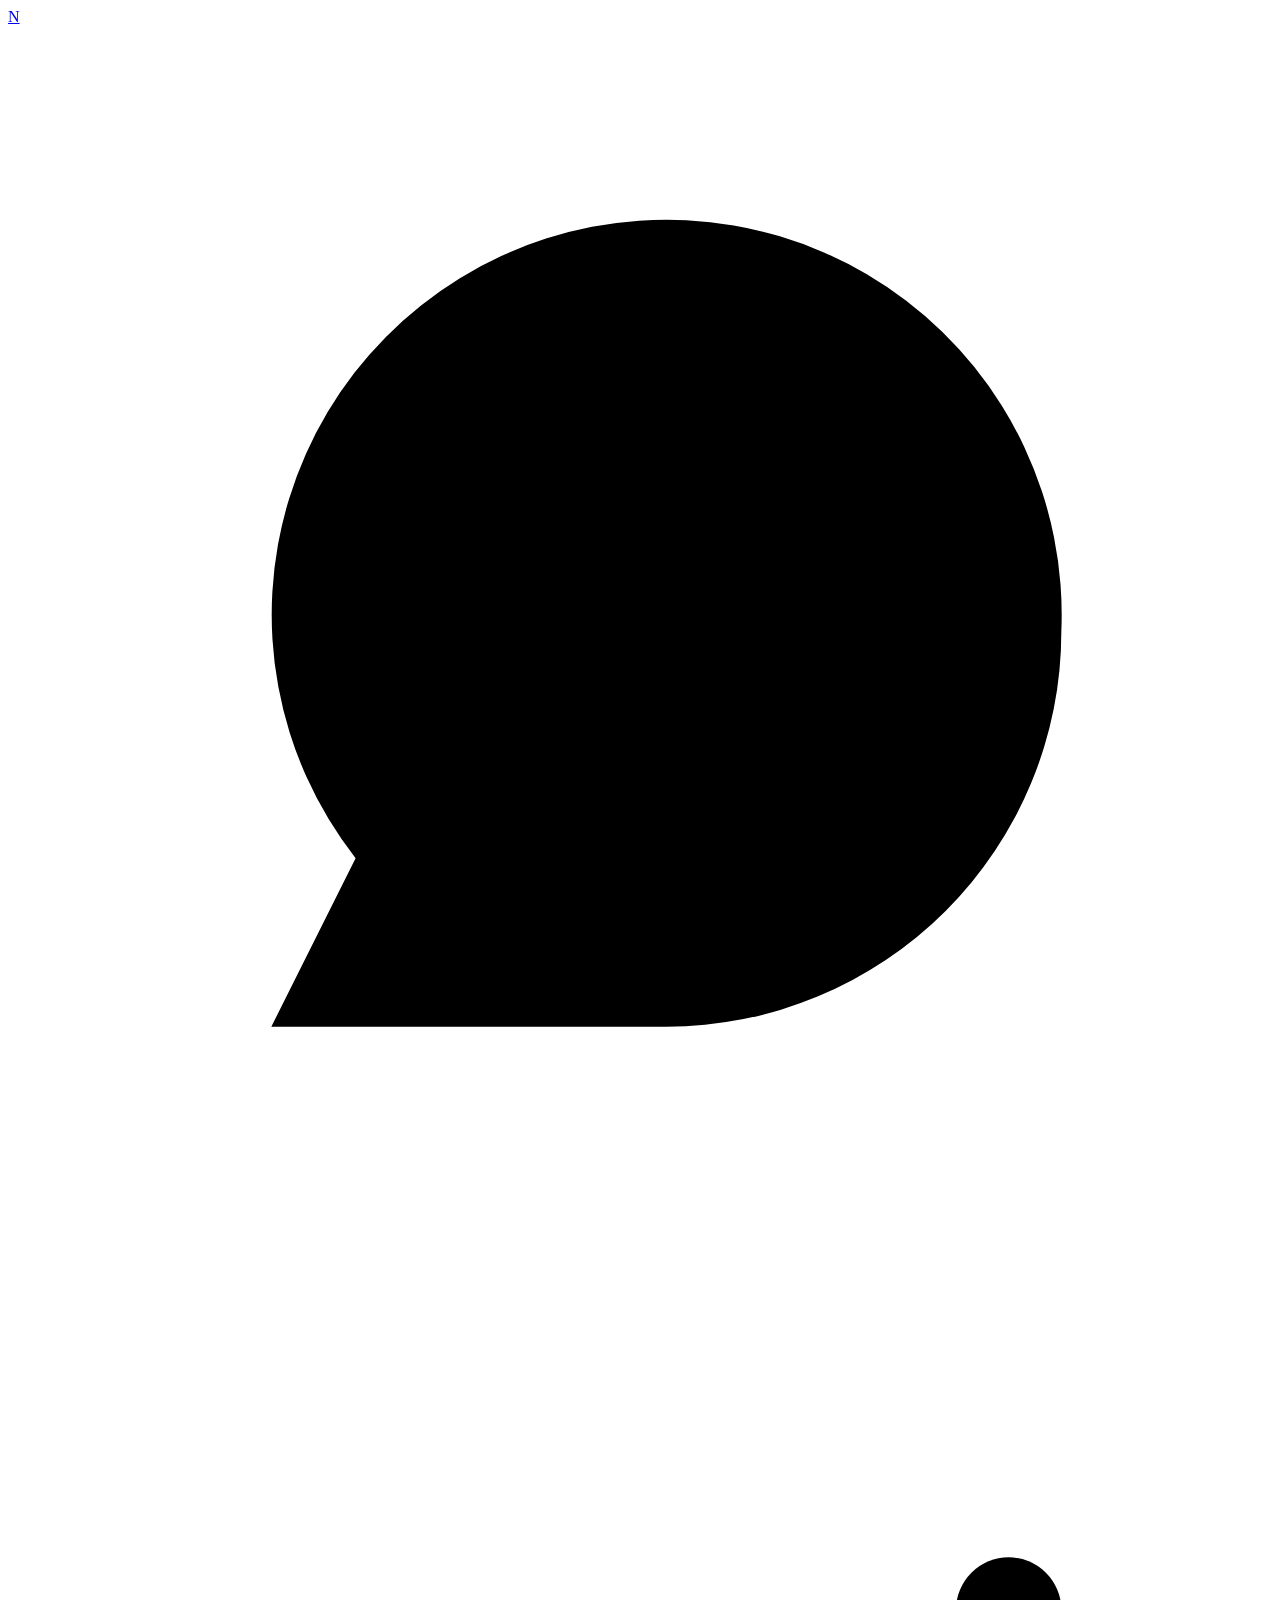
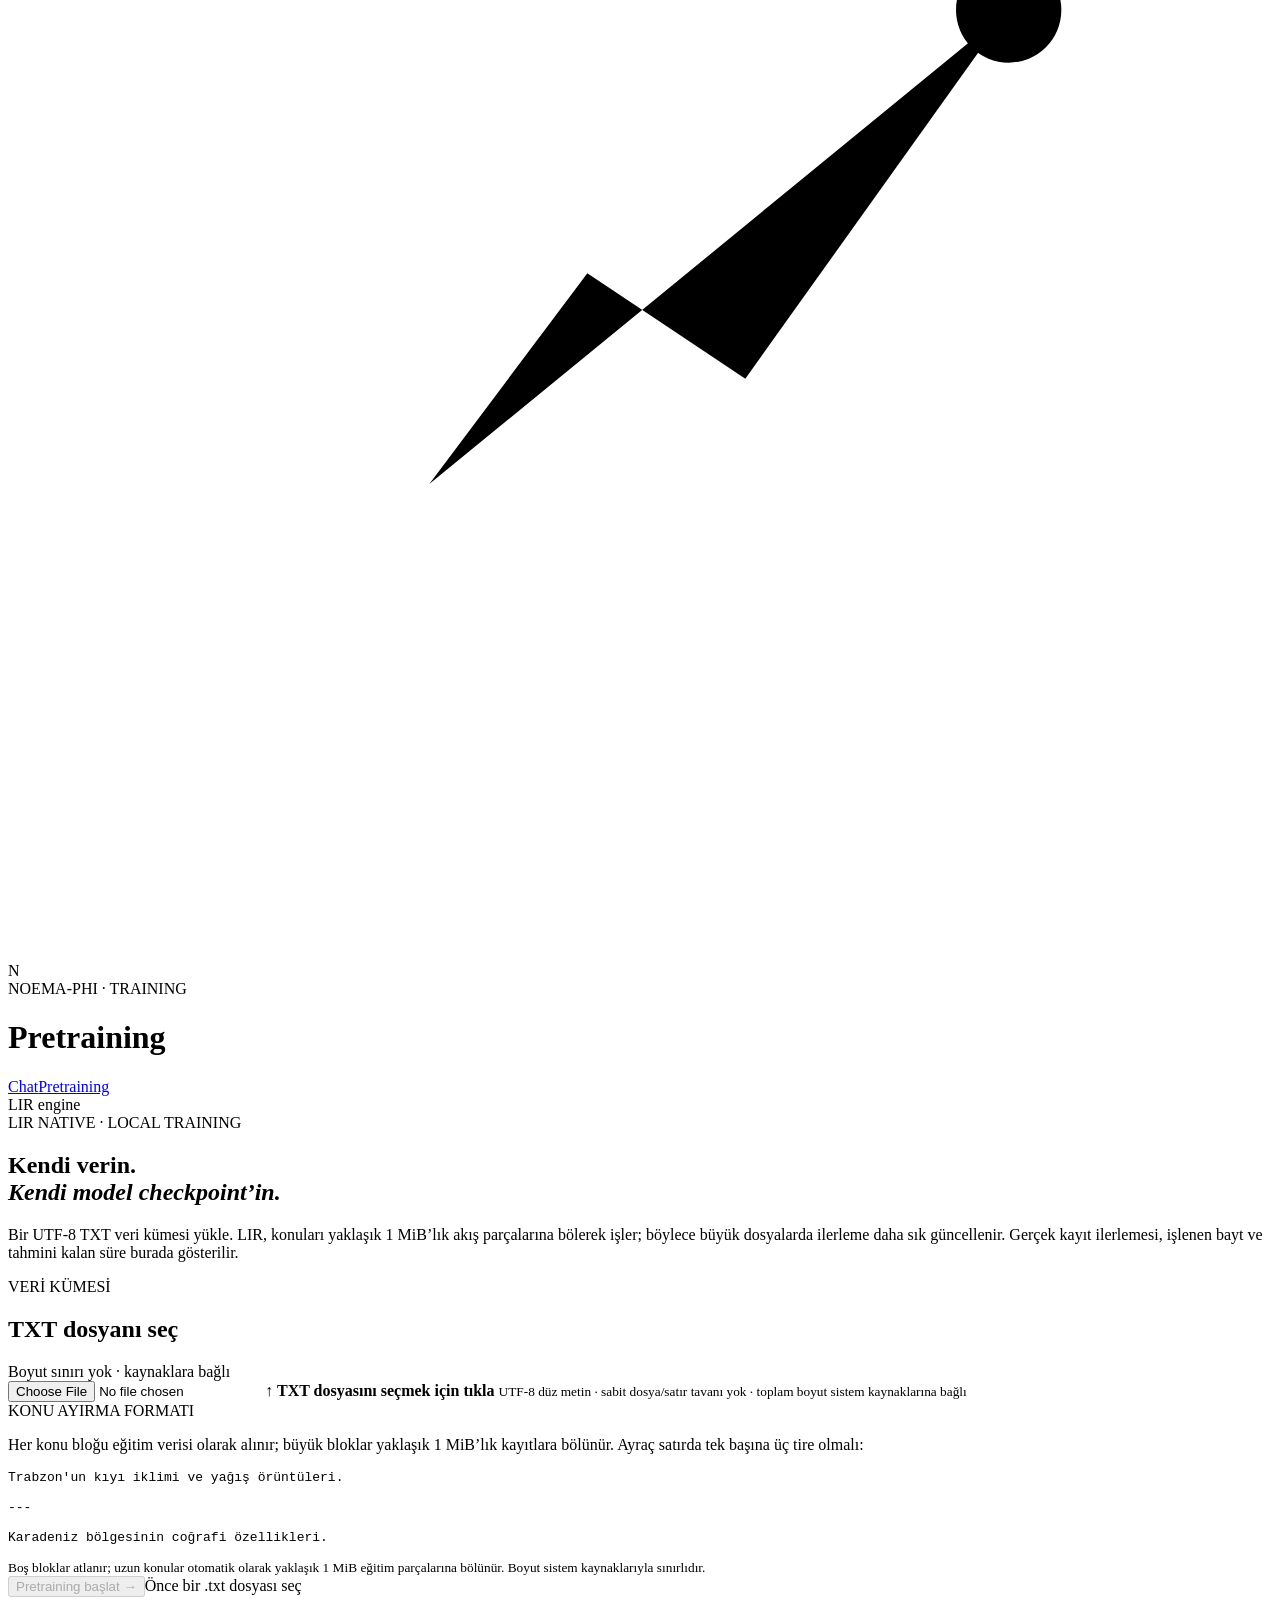
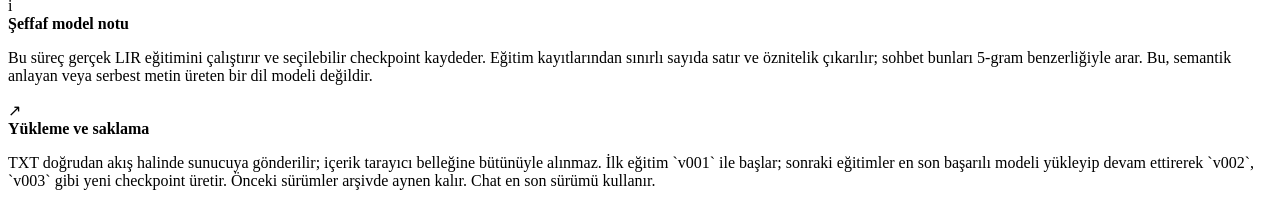
==== apps/noema-chat/pretraining.html @ 8df806f5 "Add NOEMA-Phi raw-byte pretraining pipeline Co-authored-by: arena-agent <297053741+arena-agent@users" ====
<!doctype html>
<html lang="tr">
<head>
  <meta charset="utf-8">
  <meta name="viewport" content="width=device-width, initial-scale=1">
  <meta name="theme-color" content="#0b1020">
  <meta name="description" content="Kendi TXT veri kümenizle NOEMA-Phi pretraining">
  <title>NOEMA — Pretraining</title>
  <link rel="stylesheet" href="/style.css">
  <script src="/pretraining.js" defer></script>
</head>
<body>
  <div class="app-shell">
    <aside class="rail" aria-label="Uygulama gezinmesi">
      <a class="brand-mark" href="/" aria-label="NOEMA ana sayfa"><span class="brand-glyph">N</span></a>
      <a class="rail-button" href="/" title="Chat" aria-label="Chat"><svg viewBox="0 0 24 24"><path d="M20 11.5a7.5 7.5 0 0 1-7.5 7.5H5l1.6-3.2A7.5 7.5 0 1 1 20 11.5Z"/><path d="M8 11h.01M12 11h.01M16 11h.01"/></svg></a>
      <a class="rail-button active" href="/pretraining" title="Pretraining" aria-label="Pretraining"><svg viewBox="0 0 24 24"><path d="M4 19V5m0 14h16M8 15l3-4 3 2 5-7"/><circle cx="19" cy="6" r="1"/></svg></a>
      <div class="rail-spacer"></div><div class="rail-status" title="LIR runtime"></div>
    </aside>
    <main class="workspace">
      <header class="topbar">
        <div class="topbar-title"><span class="mobile-brand">N</span><div><div class="eyebrow">NOEMA-PHI · TRAINING</div><h1>Pretraining</h1></div></div>
        <div class="topbar-right"><nav class="page-tabs" aria-label="Sayfalar"><a href="/">Chat</a><a class="selected" href="/pretraining" aria-current="page">Pretraining</a></nav><span class="engine-pill"><i></i><span id="connection-label">LIR engine</span></span></div>
      </header>

      <div class="pretraining-main">
        <section class="pretraining-hero">
          <div class="welcome-kicker"><span></span> LIR NATIVE · LOCAL TRAINING</div>
          <h2>Kendi verin.<br><em>Kendi model checkpoint’in.</em></h2>
          <p>Bir UTF-8 TXT veri kümesi yükle. LIR, konuları yaklaşık 1 MiB’lık akış parçalarına bölerek işler; böylece büyük dosyalarda ilerleme daha sık güncellenir. Gerçek kayıt ilerlemesi, işlenen bayt ve tahmini kalan süre burada gösterilir.</p>
        </section>

        <section class="training-panel upload-panel" aria-labelledby="upload-heading">
          <div class="training-heading"><div><div class="section-label">VERİ KÜMESİ</div><h2 id="upload-heading">TXT dosyanı seç</h2></div><span class="training-limit">Boyut sınırı yok · kaynaklara bağlı</span></div>
          <label class="upload-drop" id="upload-drop" for="training-file">
            <input id="training-file" type="file" accept=".txt,text/plain">
            <span class="upload-icon">↑</span>
            <strong id="training-file-name">TXT dosyasını seçmek için tıkla</strong>
            <small>UTF-8 düz metin · sabit dosya/satır tavanı yok · toplam boyut sistem kaynaklarına bağlı</small>
          </label>
          <div class="dataset-facts" id="dataset-facts" hidden>
            <div><small>DOSYA BOYUTU</small><strong id="dataset-size">—</strong></div>
            <div><small>TAHMİNİ KONU SAYISI</small><strong id="dataset-topics">Yüklemede hesaplanacak</strong></div>
            <div><small>YENİ MODEL SÜRÜMÜ</small><strong>user_pretrain_vNNN.nps</strong></div>
          </div>
          <div class="format-guide">
            <div class="section-label">KONU AYIRMA FORMATI</div>
            <p>Her konu bloğu eğitim verisi olarak alınır; büyük bloklar yaklaşık 1 MiB’lık kayıtlara bölünür. Ayraç satırda tek başına üç tire olmalı:</p>
            <pre>Trabzon'un kıyı iklimi ve yağış örüntüleri.

---

Karadeniz bölgesinin coğrafi özellikleri.</pre>
            <small>Boş bloklar atlanır; uzun konular otomatik olarak yaklaşık 1 MiB eğitim parçalarına bölünür. Boyut sistem kaynaklarıyla sınırlıdır.</small>
          </div>
          <div class="training-actions upload-actions"><button id="training-start" type="button" disabled>Pretraining başlat <span>→</span></button><span id="training-hint">Önce bir .txt dosyası seç</span></div>
          <div class="upload-progress" id="upload-progress" hidden>
            <div class="training-progress-top"><span id="upload-status">Dosya yükleniyor</span><span id="upload-percent">0%</span></div>
            <div class="training-track" role="progressbar" aria-label="Dosya yükleme ilerlemesi" aria-valuemin="0" aria-valuemax="100" aria-valuenow="0"><i id="upload-bar"></i></div>
            <div class="training-progress-bottom"><span id="upload-bytes">0 / 0 bayt</span><span>Dosya LIR için hazırlanıyor</span></div>
          </div>
        </section>

        <section class="training-panel live-panel" id="training-panel" aria-labelledby="live-heading" hidden>
          <div class="training-heading"><div><div class="section-label">CANLI EĞİTİM TELEMETRİSİ</div><h2 id="live-heading">Kayıtlar işleniyor</h2></div><span class="training-status-pill" id="training-state-pill">HAZIRLANIYOR</span></div>
          <div class="training-progress live-progress">
            <div class="training-progress-top"><span id="training-status">LIR pretraining bekleniyor</span><strong id="training-percent">0%</strong></div>
            <div class="training-track large-track" role="progressbar" aria-label="Pretraining ilerlemesi" aria-valuemin="0" aria-valuemax="100" aria-valuenow="0"><i id="training-bar"></i></div>
            <div class="training-progress-bottom"><span id="training-records">0 / 0 kayıt</span><strong id="training-eta">Kalan süre hesaplanıyor</strong></div>
          </div>
          <div class="training-stats-grid">
            <div><small>İŞLENEN CORPUS BAYTI</small><strong id="training-payload">0 B</strong></div>
            <div><small>KAYNAK DOSYA</small><strong id="training-source">—</strong></div>
            <div><small>GEÇEN SÜRE</small><strong id="training-elapsed">0 sn</strong></div>
            <div><small>TAHMİNİ KALAN</small><strong id="training-remaining">Hesaplanıyor</strong></div>
          </div>
          <div class="training-result" id="training-result" hidden><span class="result-check">✓</span><div><strong>Checkpoint hazır</strong><p id="training-checkpoint">ai/noema-training/user_pretrain_vNNN.nps</p></div><a href="/">Chat sayfasında dene →</a></div>
        </section>

        <section class="training-notes">
          <div><span class="notes-icon">i</span><div><strong>Şeffaf model notu</strong><p>Bu süreç gerçek LIR eğitimini çalıştırır ve seçilebilir checkpoint kaydeder. Eğitim kayıtlarından sınırlı sayıda satır ve öznitelik çıkarılır; sohbet bunları 5-gram benzerliğiyle arar. Bu, semantik anlayan veya serbest metin üreten bir dil modeli değildir.</p></div></div>
          <div><span class="notes-icon">↗</span><div><strong>Yükleme ve saklama</strong><p>TXT doğrudan akış halinde sunucuya gönderilir; içerik tarayıcı belleğine bütünüyle alınmaz. İlk eğitim `v001` ile başlar; sonraki eğitimler en son başarılı modeli yükleyip devam ettirerek `v002`, `v003` gibi yeni checkpoint üretir. Önceki sürümler arşivde aynen kalır. Chat en son sürümü kullanır.</p></div></div>
        </section>
      </div>
    </main>
  </div>
</body>
</html>
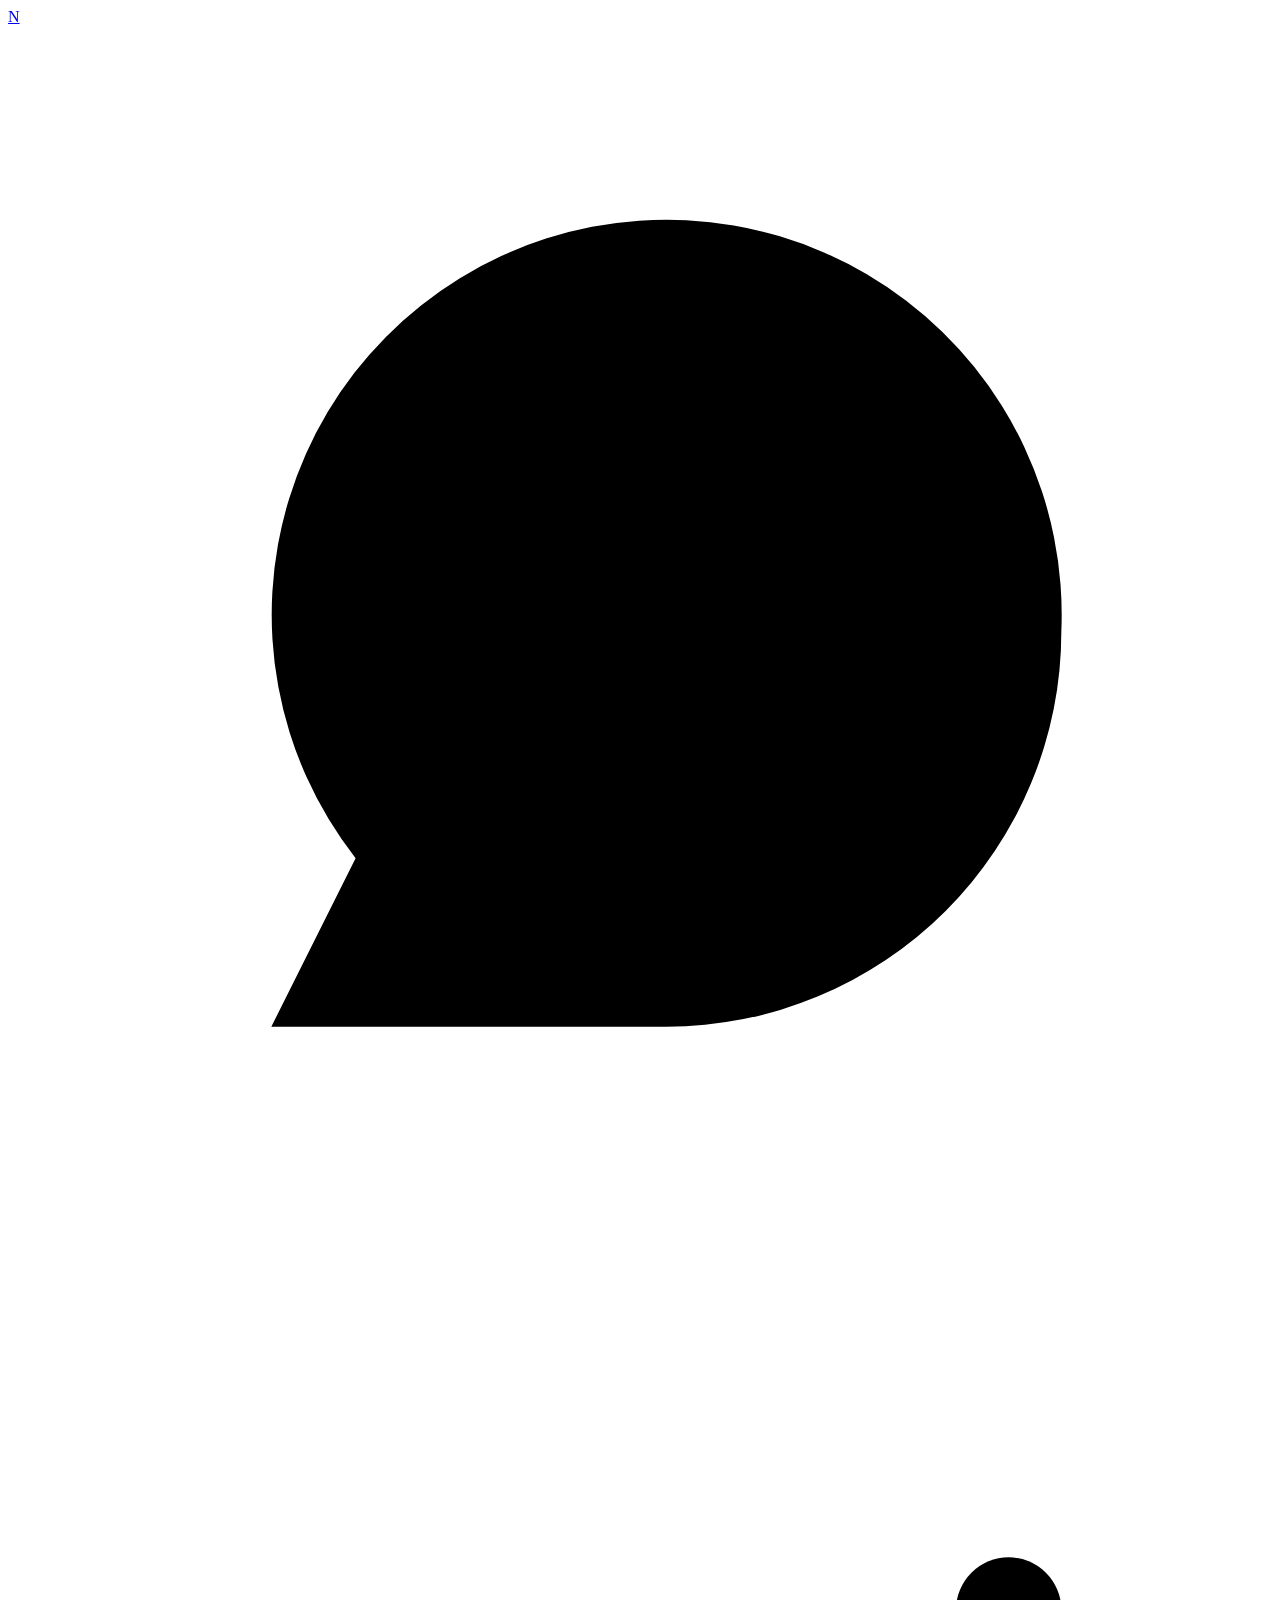
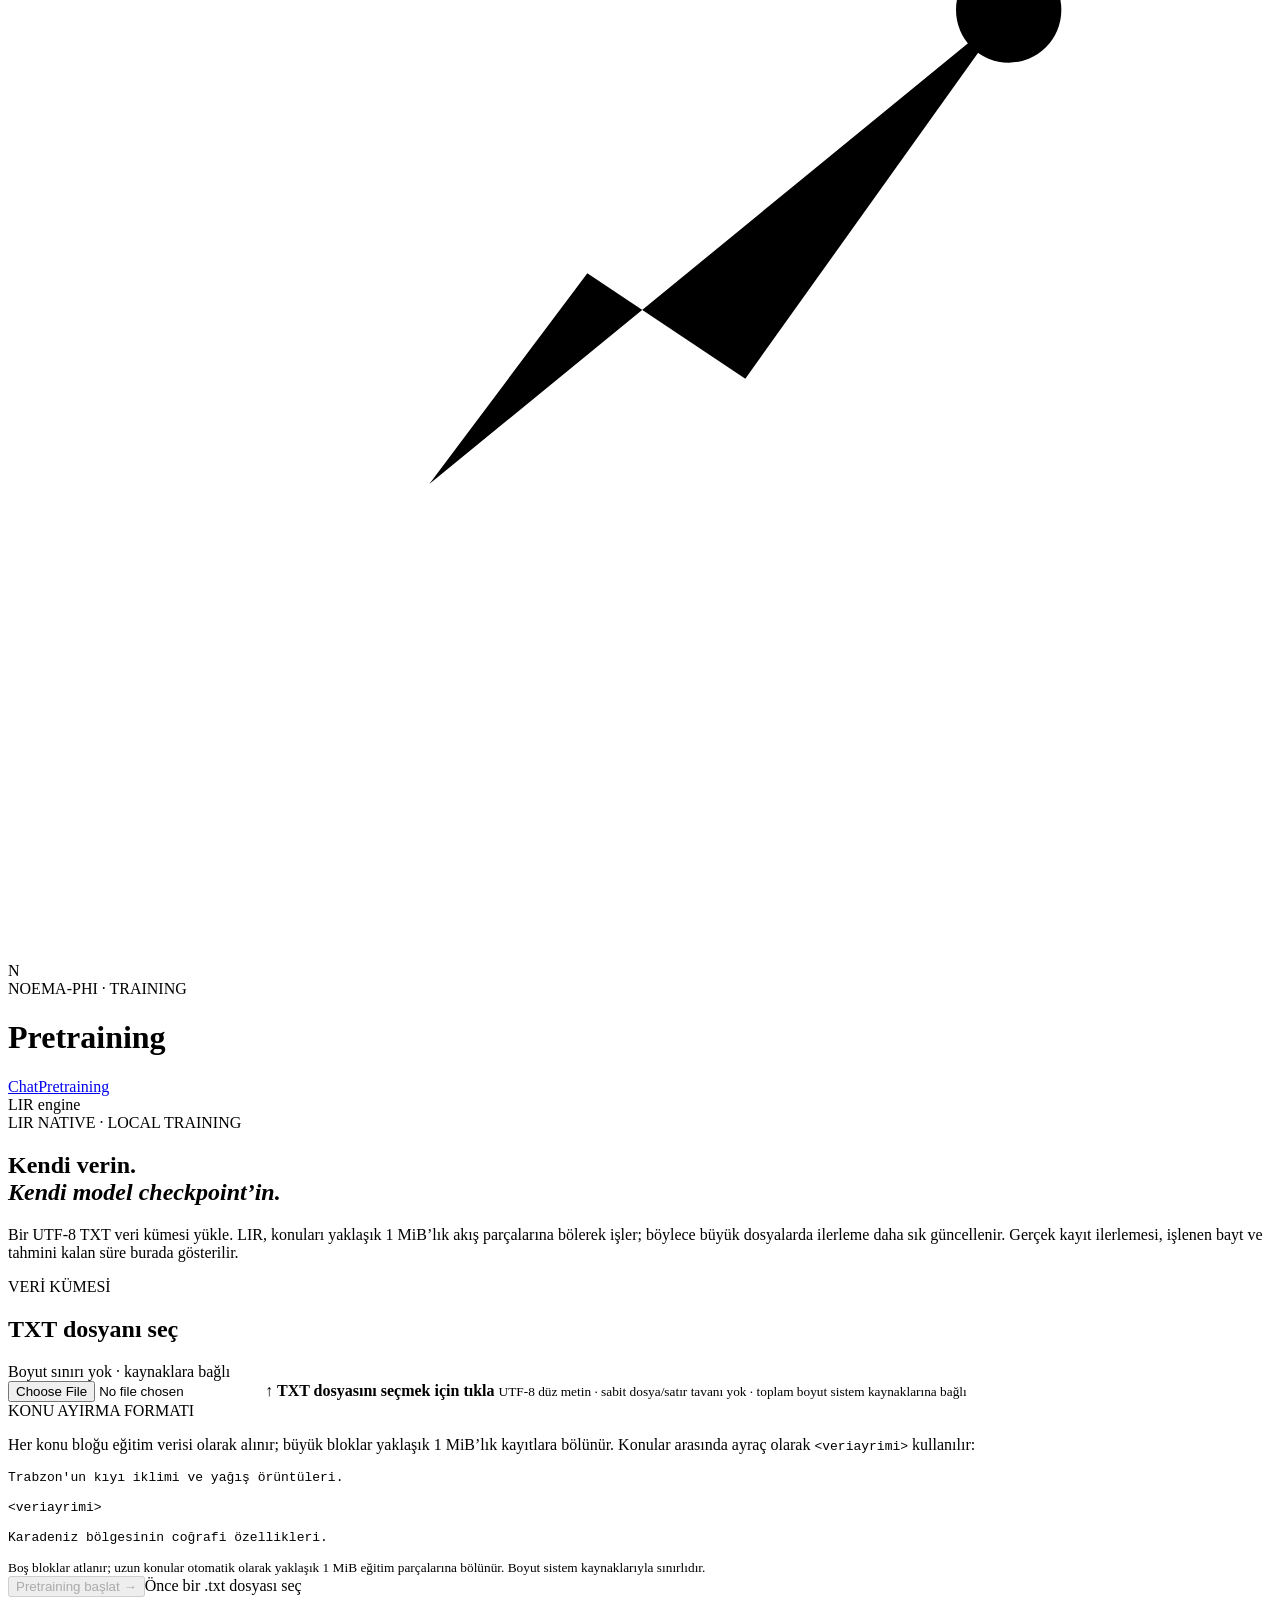
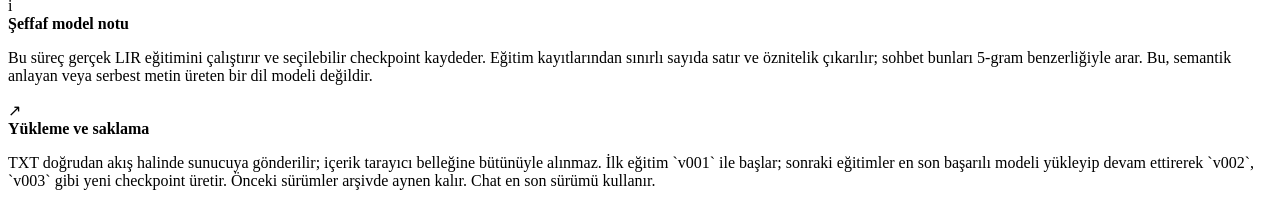
==== commit 12ede235: "NOEMA v3: complete production stack (phases 0-10 green) Ship the NOEMA v3 system as a production app" ====
--- a/apps/noema-chat/pretraining.html
+++ b/apps/noema-chat/pretraining.html
@@ -45,10 +45,10 @@
           </div>
           <div class="format-guide">
             <div class="section-label">KONU AYIRMA FORMATI</div>
-            <p>Her konu bloğu eğitim verisi olarak alınır; büyük bloklar yaklaşık 1 MiB’lık kayıtlara bölünür. Ayraç satırda tek başına üç tire olmalı:</p>
+            <p>Her konu bloğu eğitim verisi olarak alınır; büyük bloklar yaklaşık 1 MiB’lık kayıtlara bölünür. Konular arasında ayraç olarak <code>&lt;veriayrimi&gt;</code> kullanılır:</p>
             <pre>Trabzon'un kıyı iklimi ve yağış örüntüleri.
 
----
+&lt;veriayrimi&gt;
 
 Karadeniz bölgesinin coğrafi özellikleri.</pre>
             <small>Boş bloklar atlanır; uzun konular otomatik olarak yaklaşık 1 MiB eğitim parçalarına bölünür. Boyut sistem kaynaklarıyla sınırlıdır.</small>
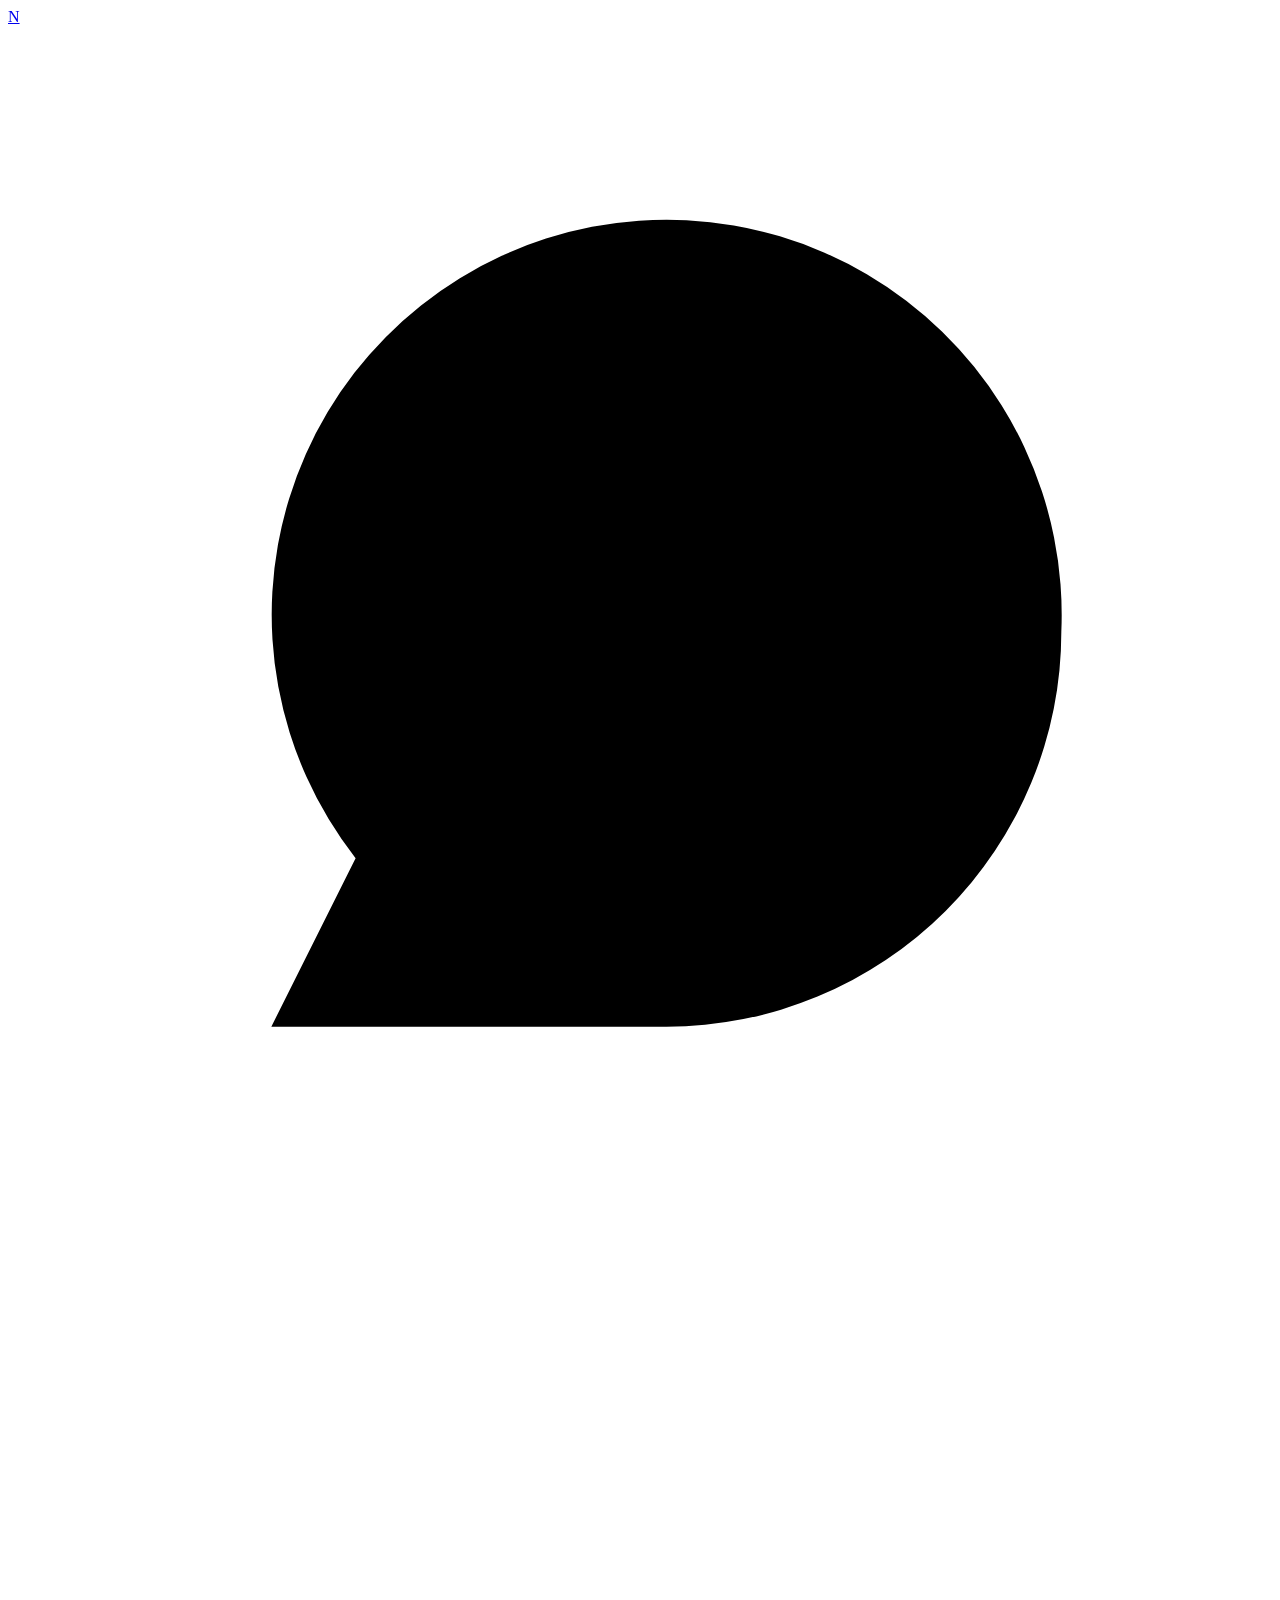
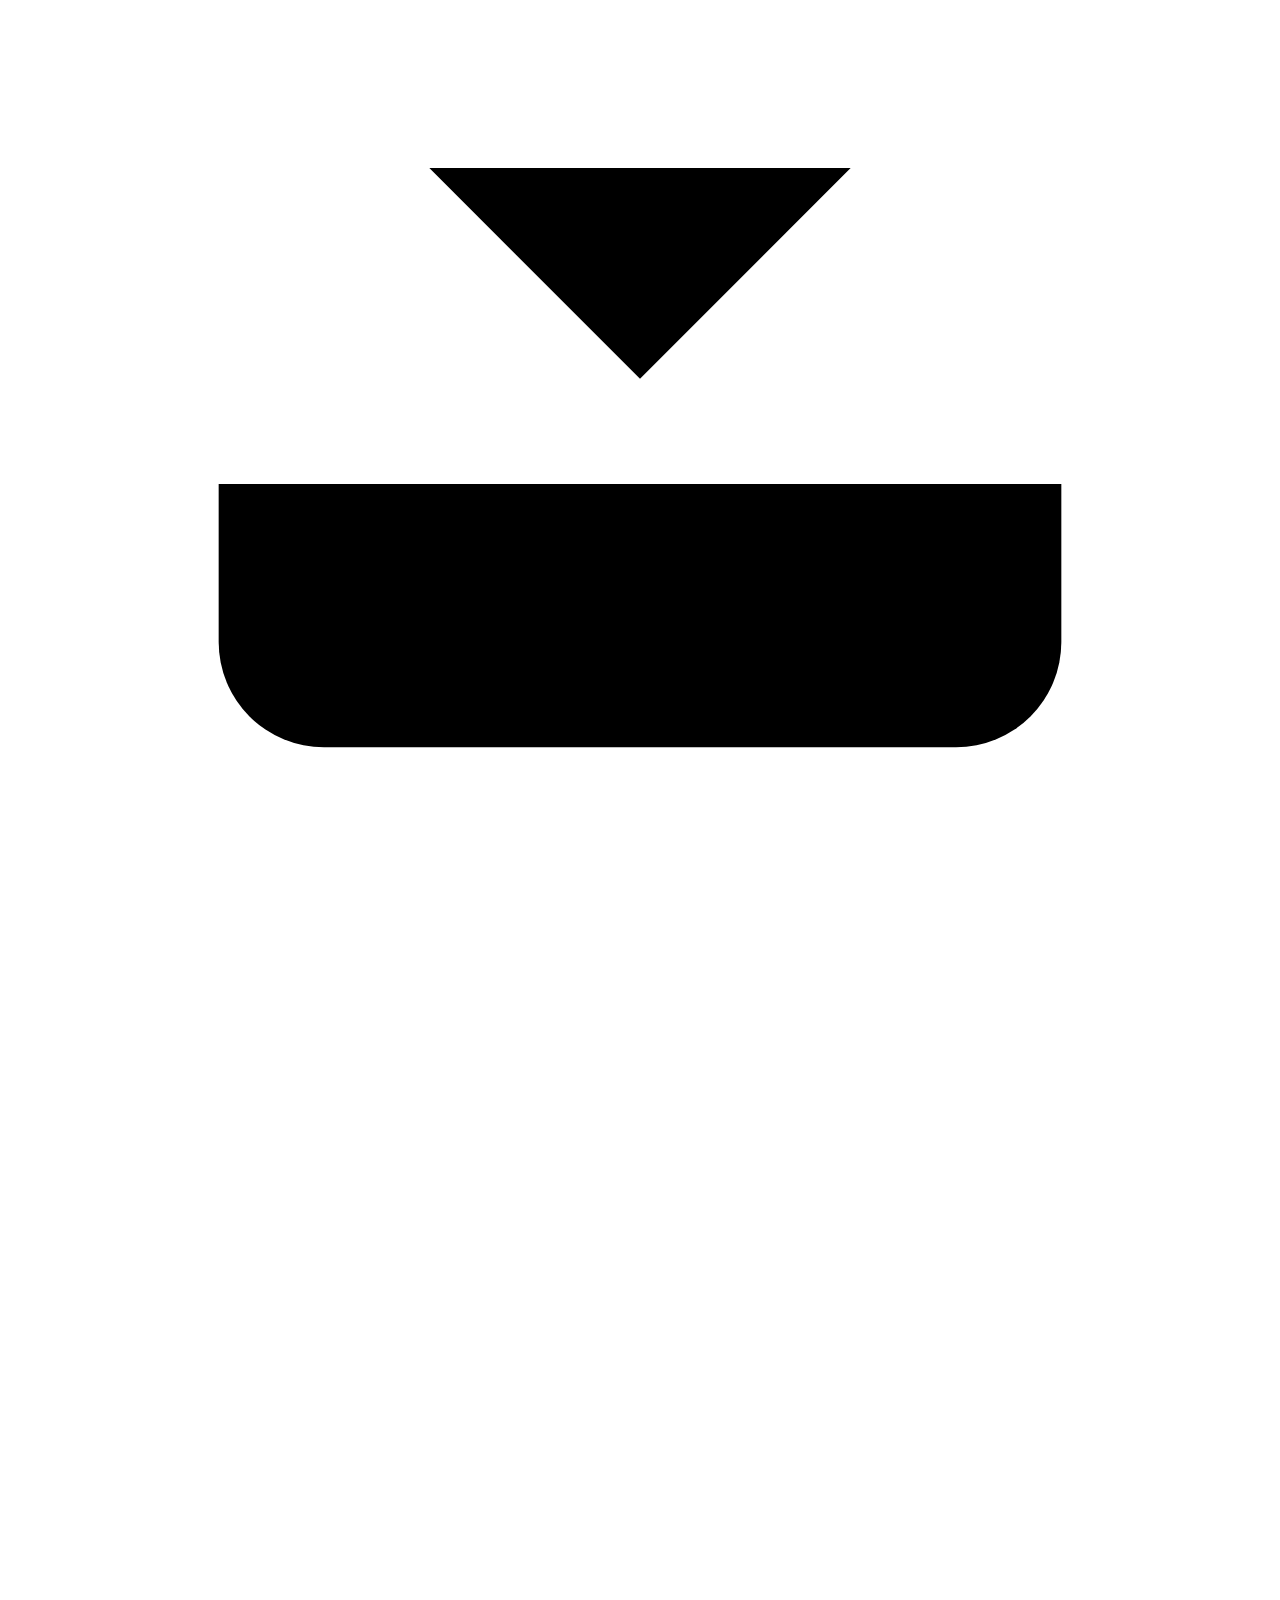
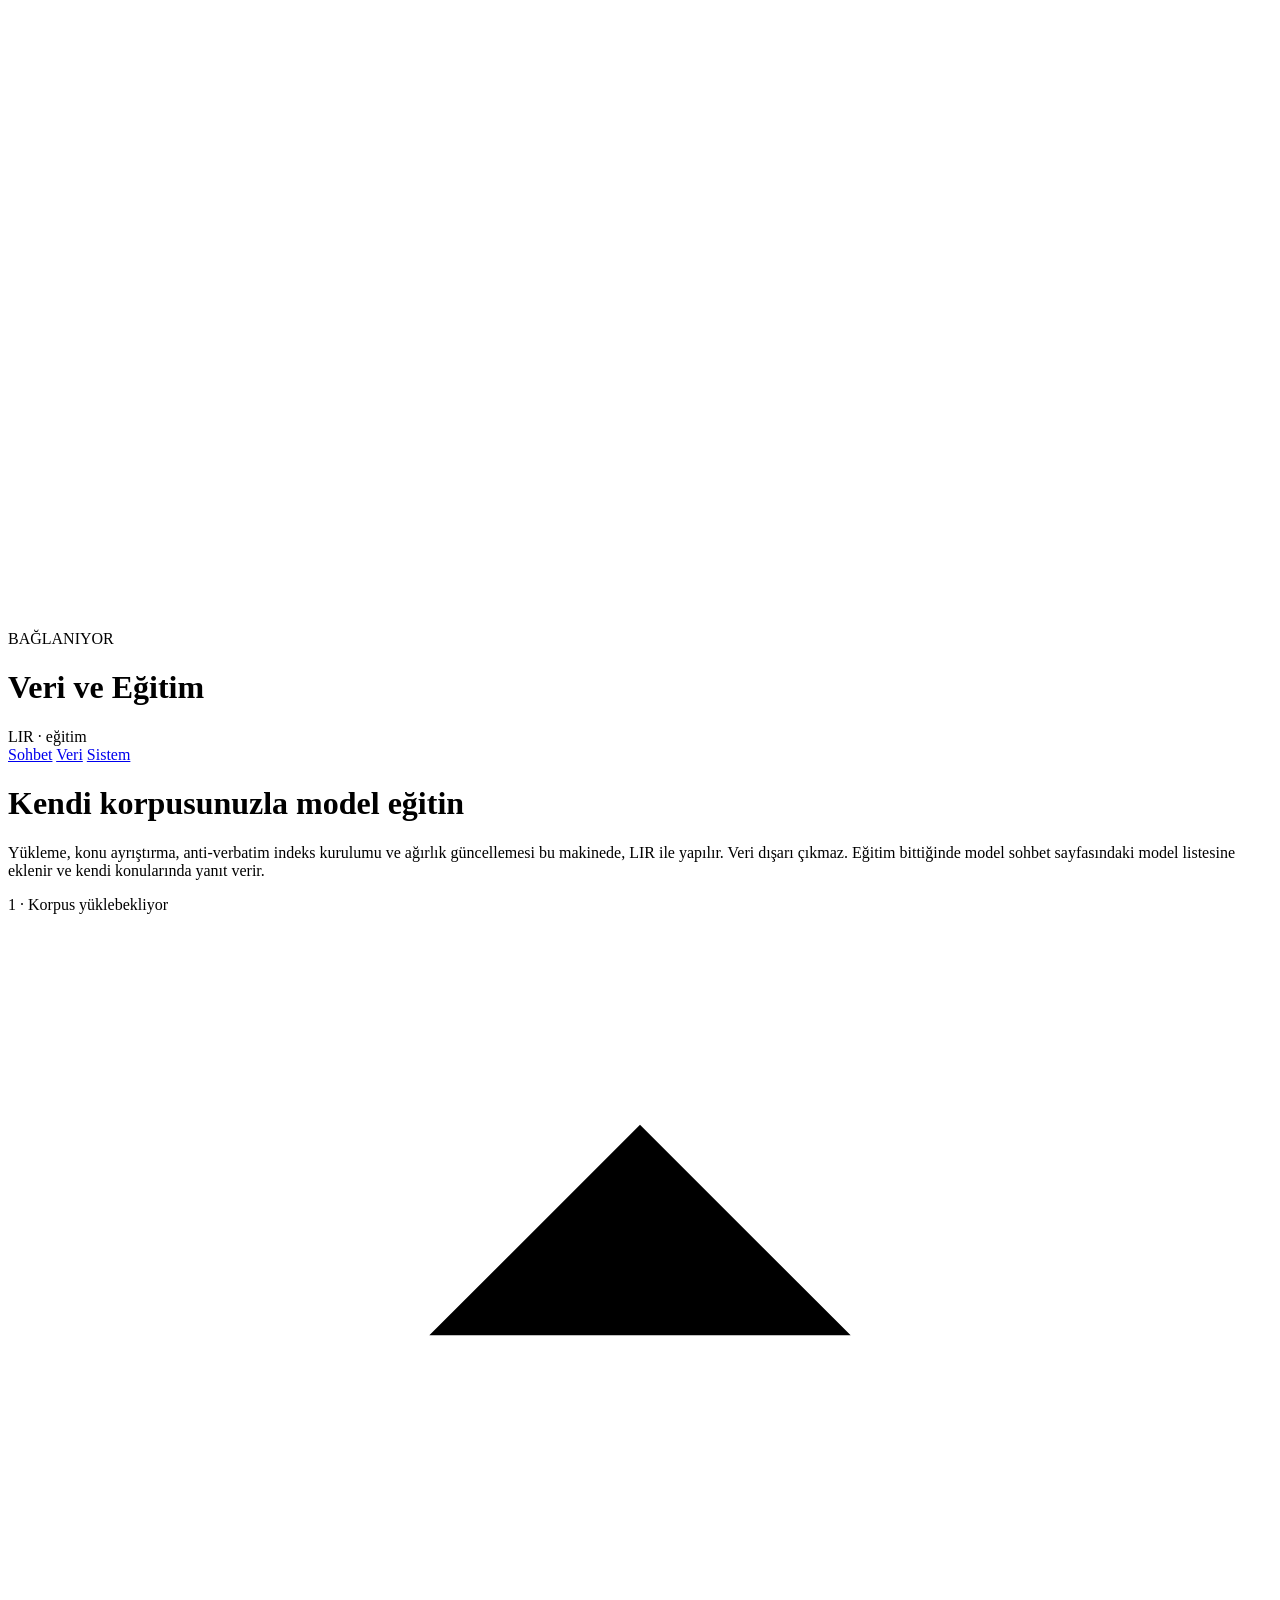
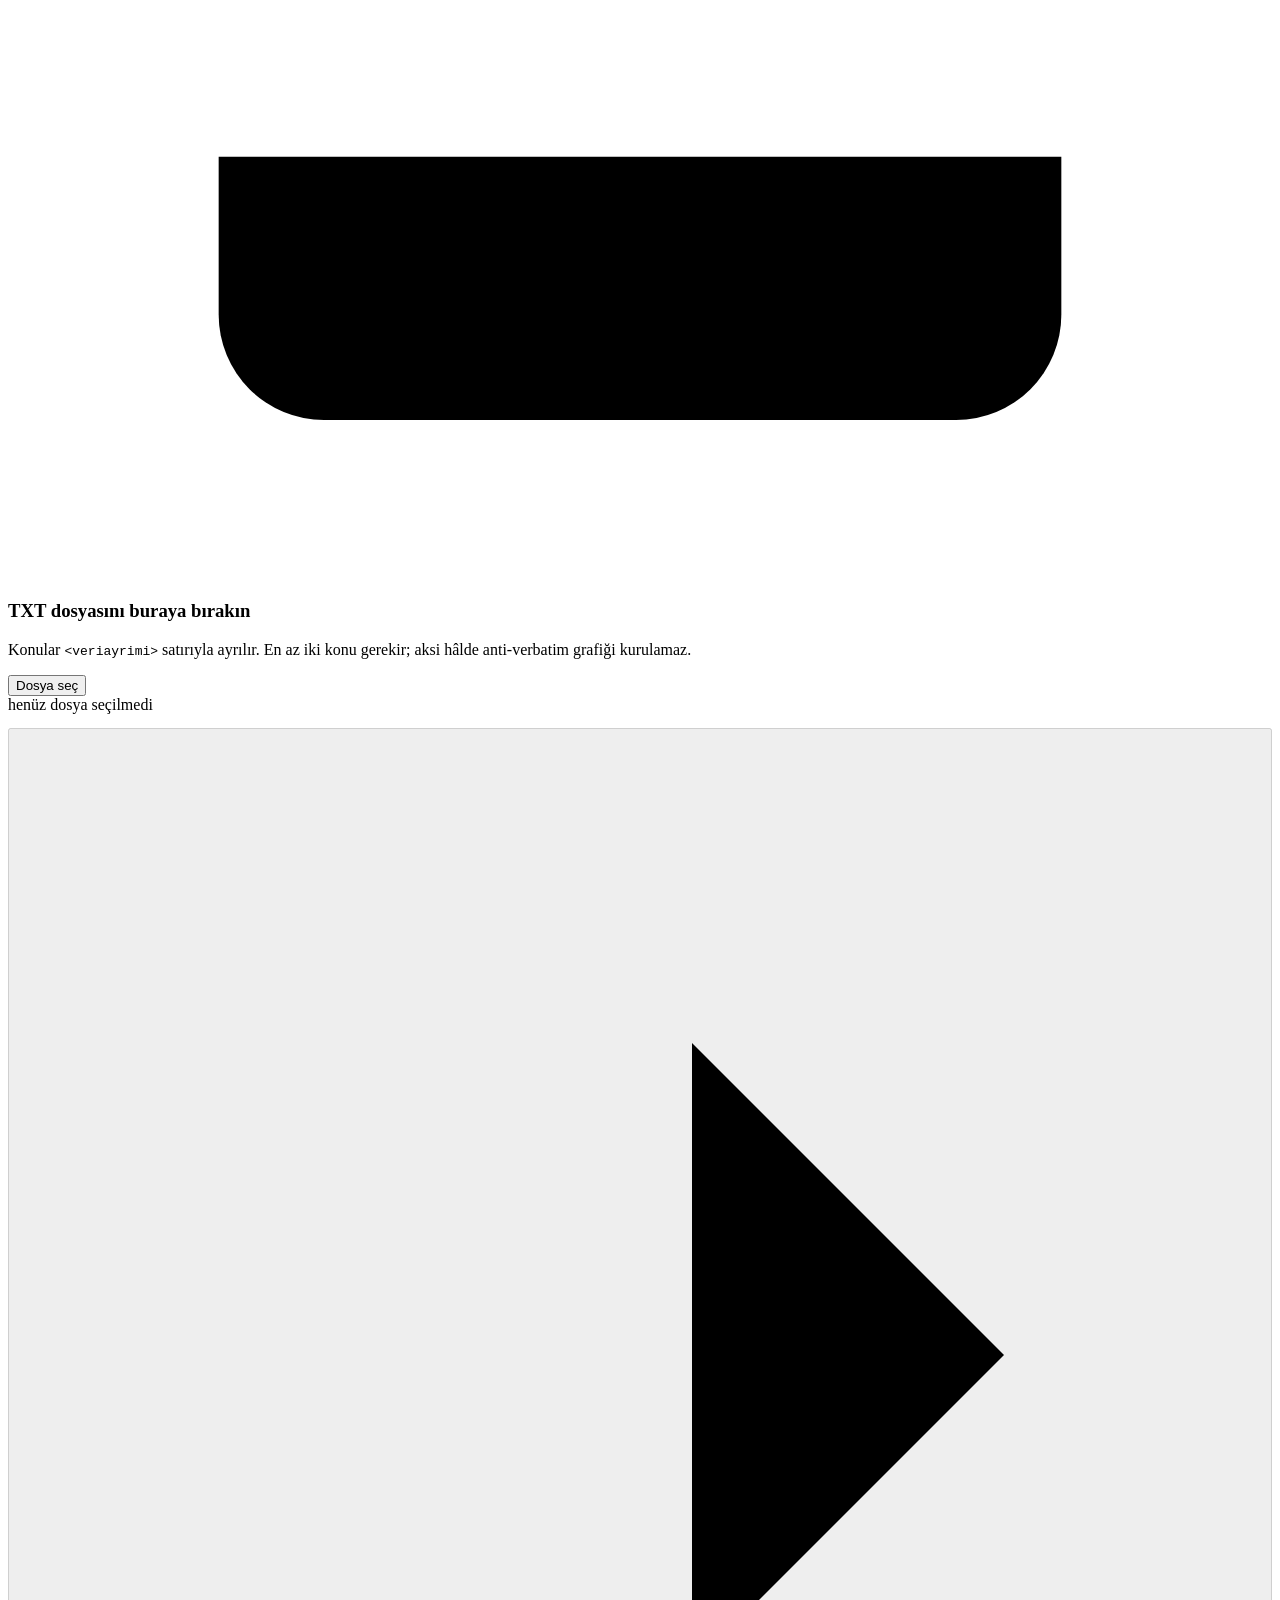
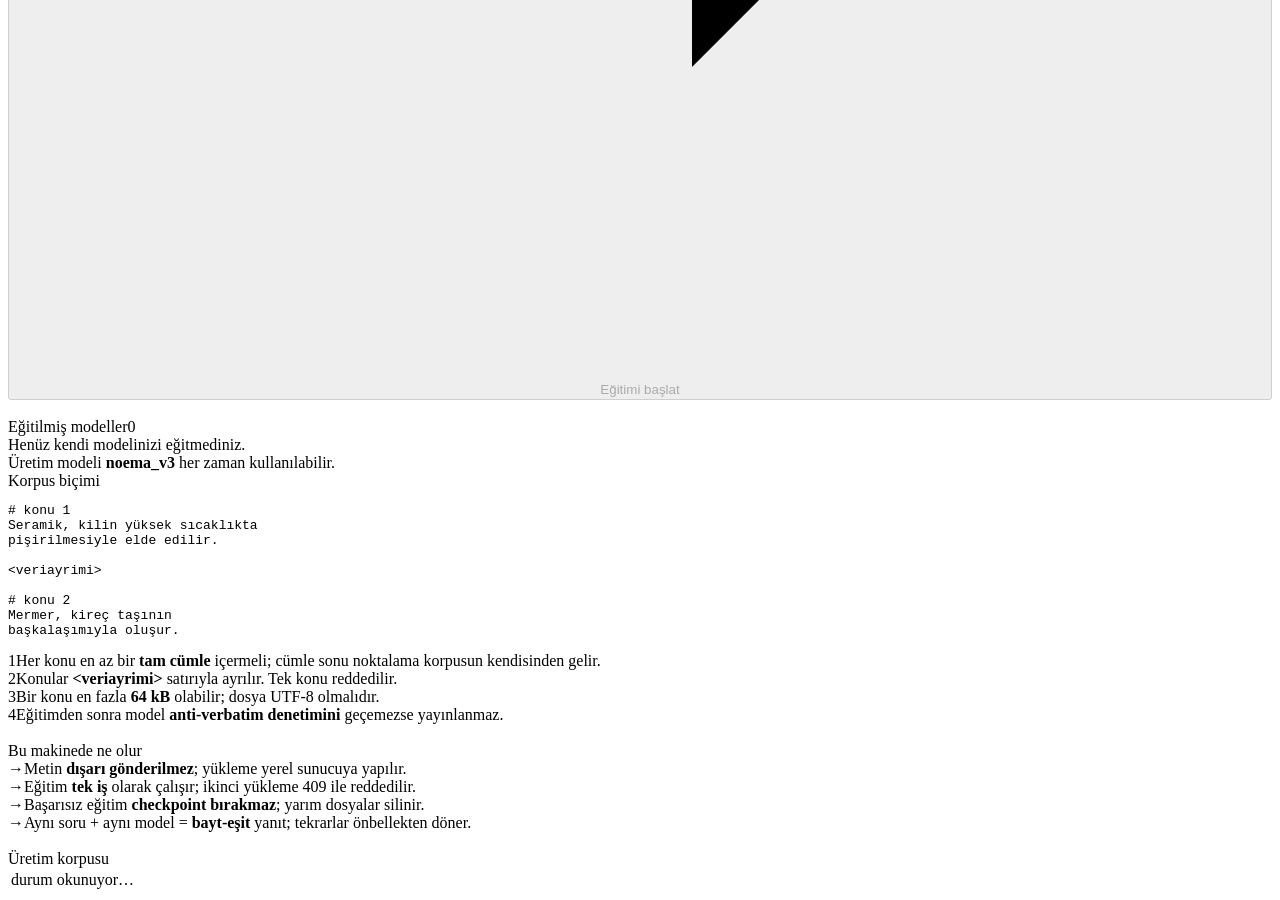
==== commit a5676fc4: "NOEMA site: rebuild the UI around real measurements Redesign the three pages from scratch and make e" ====
--- a/apps/noema-chat/pretraining.html
+++ b/apps/noema-chat/pretraining.html
@@ -3,86 +3,164 @@
 <head>
   <meta charset="utf-8">
   <meta name="viewport" content="width=device-width, initial-scale=1">
-  <meta name="theme-color" content="#0b1020">
-  <meta name="description" content="Kendi TXT veri kümenizle NOEMA-Phi pretraining">
-  <title>NOEMA — Pretraining</title>
+  <meta name="theme-color" content="#080a12">
+  <meta name="description" content="NOEMA v3 veri yükleme ve yerel eğitim: kendi Türkçe metninizle model eğitin.">
+  <title>NOEMA — Veri ve Eğitim</title>
   <link rel="stylesheet" href="/style.css">
   <script src="/pretraining.js" defer></script>
 </head>
 <body>
-  <div class="app-shell">
-    <aside class="rail" aria-label="Uygulama gezinmesi">
-      <a class="brand-mark" href="/" aria-label="NOEMA ana sayfa"><span class="brand-glyph">N</span></a>
-      <a class="rail-button" href="/" title="Chat" aria-label="Chat"><svg viewBox="0 0 24 24"><path d="M20 11.5a7.5 7.5 0 0 1-7.5 7.5H5l1.6-3.2A7.5 7.5 0 1 1 20 11.5Z"/><path d="M8 11h.01M12 11h.01M16 11h.01"/></svg></a>
-      <a class="rail-button active" href="/pretraining" title="Pretraining" aria-label="Pretraining"><svg viewBox="0 0 24 24"><path d="M4 19V5m0 14h16M8 15l3-4 3 2 5-7"/><circle cx="19" cy="6" r="1"/></svg></a>
-      <div class="rail-spacer"></div><div class="rail-status" title="LIR runtime"></div>
-    </aside>
-    <main class="workspace">
+  <div class="shell">
+    <nav class="rail" aria-label="Ana gezinme">
+      <a class="rail-brand" href="/" aria-label="NOEMA ana sayfa">N</a>
+      <a class="rail-btn" href="/" title="Sohbet" aria-label="Sohbet">
+        <svg viewBox="0 0 24 24"><path d="M20 11.5a7.5 7.5 0 0 1-7.5 7.5H5l1.6-3.2A7.5 7.5 0 1 1 20 11.5Z"/><path d="M9 11h.01M13 11h.01"/></svg>
+      </a>
+      <a class="rail-btn" href="/pretraining" aria-current="page" title="Veri ve eğitim" aria-label="Veri ve eğitim">
+        <svg viewBox="0 0 24 24"><path d="M12 3v10M8 9l4 4 4-4"/><path d="M4 15v3a2 2 0 0 0 2 2h12a2 2 0 0 0 2-2v-3"/></svg>
+      </a>
+      <a class="rail-btn" href="/system" title="Sistem" aria-label="Sistem">
+        <svg viewBox="0 0 24 24"><path d="M4 17V9M9 17V5M14 17v-6M19 17V8"/></svg>
+      </a>
+      <div class="rail-spacer"></div>
+      <div class="rail-foot">
+        <span class="rail-health" id="rail-health" data-state="idle" title="Backend durumu"></span>
+        <span class="rail-health-label" id="rail-health-label">BAĞLANIYOR</span>
+      </div>
+    </nav>
+
+    <div class="main">
       <header class="topbar">
-        <div class="topbar-title"><span class="mobile-brand">N</span><div><div class="eyebrow">NOEMA-PHI · TRAINING</div><h1>Pretraining</h1></div></div>
-        <div class="topbar-right"><nav class="page-tabs" aria-label="Sayfalar"><a href="/">Chat</a><a class="selected" href="/pretraining" aria-current="page">Pretraining</a></nav><span class="engine-pill"><i></i><span id="connection-label">LIR engine</span></span></div>
+        <div class="topbar-id">
+          <h1>Veri ve Eğitim</h1>
+          <span class="tag" id="runtime-tag">LIR · eğitim</span>
+        </div>
+        <div class="topbar-actions">
+          <nav class="nav-tabs" aria-label="Sayfalar">
+            <a href="/">Sohbet</a>
+            <a href="/pretraining" aria-current="page">Veri</a>
+            <a href="/system">Sistem</a>
+          </nav>
+        </div>
       </header>
 
-      <div class="pretraining-main">
-        <section class="pretraining-hero">
-          <div class="welcome-kicker"><span></span> LIR NATIVE · LOCAL TRAINING</div>
-          <h2>Kendi verin.<br><em>Kendi model checkpoint’in.</em></h2>
-          <p>Bir UTF-8 TXT veri kümesi yükle. LIR, konuları yaklaşık 1 MiB’lık akış parçalarına bölerek işler; böylece büyük dosyalarda ilerleme daha sık güncellenir. Gerçek kayıt ilerlemesi, işlenen bayt ve tahmini kalan süre burada gösterilir.</p>
-        </section>
+      <main class="page">
+        <div class="wrap">
+          <div class="page-head">
+            <h1>Kendi korpusunuzla model eğitin</h1>
+            <p>
+              Yükleme, konu ayrıştırma, anti-verbatim indeks kurulumu ve ağırlık güncellemesi bu
+              makinede, LIR ile yapılır. Veri dışarı çıkmaz. Eğitim bittiğinde model sohbet
+              sayfasındaki model listesine eklenir ve kendi konularında yanıt verir.
+            </p>
+          </div>
 
-        <section class="training-panel upload-panel" aria-labelledby="upload-heading">
-          <div class="training-heading"><div><div class="section-label">VERİ KÜMESİ</div><h2 id="upload-heading">TXT dosyanı seç</h2></div><span class="training-limit">Boyut sınırı yok · kaynaklara bağlı</span></div>
-          <label class="upload-drop" id="upload-drop" for="training-file">
-            <input id="training-file" type="file" accept=".txt,text/plain">
-            <span class="upload-icon">↑</span>
-            <strong id="training-file-name">TXT dosyasını seçmek için tıkla</strong>
-            <small>UTF-8 düz metin · sabit dosya/satır tavanı yok · toplam boyut sistem kaynaklarına bağlı</small>
-          </label>
-          <div class="dataset-facts" id="dataset-facts" hidden>
-            <div><small>DOSYA BOYUTU</small><strong id="dataset-size">—</strong></div>
-            <div><small>TAHMİNİ KONU SAYISI</small><strong id="dataset-topics">Yüklemede hesaplanacak</strong></div>
-            <div><small>YENİ MODEL SÜRÜMÜ</small><strong>user_pretrain_vNNN.nps</strong></div>
+          <div class="grid-2">
+            <div style="display:flex;flex-direction:column;gap:18px">
+              <section class="card">
+                <div class="section-head"><span class="section-title">1 · Korpus yükle</span><span class="pill" id="upload-state" data-tone="info"><i></i><span>bekliyor</span></span></div>
+
+                <div class="dropzone" id="dropzone" data-drag="false">
+                  <div class="dropzone-icon">
+                    <svg viewBox="0 0 24 24"><path d="M12 16V4M8 8l4-4 4 4"/><path d="M4 16v3a2 2 0 0 0 2 2h12a2 2 0 0 0 2-2v-3"/></svg>
+                  </div>
+                  <h3>TXT dosyasını buraya bırakın</h3>
+                  <p>Konular <code class="mono">&lt;veriayrimi&gt;</code> satırıyla ayrılır. En az iki konu gerekir; aksi hâlde anti-verbatim grafiği kurulamaz.</p>
+                  <button class="btn btn-ghost" id="pick-file" type="button">Dosya seç</button>
+                  <input type="file" id="file-input" accept=".txt,text/plain" hidden>
+                  <div class="hint" id="file-hint">henüz dosya seçilmedi</div>
+                </div>
+
+                <div id="upload-progress" hidden style="margin-top:14px">
+                  <div class="progress-head"><strong id="upload-name">—</strong><span id="upload-pct">%0</span></div>
+                  <div class="track" id="upload-track"><i></i></div>
+                  <div class="progress-head" style="margin-top:7px;margin-bottom:0"><span class="mono" style="font-size:10px;color:var(--ink-faint)" id="upload-bytes">0 B</span><span class="mono" style="font-size:10px;color:var(--ink-faint)" id="upload-status"></span></div>
+                </div>
+
+                <div style="display:flex;gap:8px;margin-top:14px">
+                  <button class="btn btn-primary" id="start-button" type="button" disabled style="flex:1">
+                    <svg viewBox="0 0 24 24"><path d="M5 12h14M13 6l6 6-6 6"/></svg>
+                    Eğitimi başlat
+                  </button>
+                  <button class="btn btn-ghost" id="cancel-button" type="button" hidden>İptal</button>
+                </div>
+              </section>
+
+              <section class="card" id="training-panel" hidden>
+                <div class="section-head"><span class="section-title">2 · Yerel eğitim</span><span class="pill" id="train-pill" data-tone="info"><i></i><span>başlıyor</span></span></div>
+                <div class="progress-head"><strong id="train-stage">Hazırlanıyor</strong><span id="train-pct">%0</span></div>
+                <div class="track" id="train-track"><i></i></div>
+                <div class="stages" id="stages">
+                  <span class="stage-chip" data-stage="pack"><i></i>paketleme</span>
+                  <span class="stage-chip" data-stage="npg"><i></i>ağırlık</span>
+                  <span class="stage-chip" data-stage="graph"><i></i>grafik</span>
+                  <span class="stage-chip" data-stage="audit"><i></i>denetim</span>
+                  <span class="stage-chip" data-stage="publish"><i></i>yayın</span>
+                </div>
+                <div class="kv" style="margin-top:14px">
+                  <dt>sürüm</dt><dd id="train-version">—</dd>
+                  <dt>konu</dt><dd id="train-topics">—</dd>
+                  <dt>kaynak</dt><dd id="train-source">—</dd>
+                  <dt>yük</dt><dd id="train-payload">—</dd>
+                  <dt>geçen</dt><dd id="train-elapsed">—</dd>
+                  <dt>kalan</dt><dd id="train-eta">—</dd>
+                </div>
+                <div id="train-error" hidden style="margin-top:12px;padding:10px 12px;border:1px solid rgba(255,138,138,.3);background:rgba(255,138,138,.05);border-radius:8px;font-size:12px;color:#ffd9d9"></div>
+                <div class="result-grid" id="train-result" hidden></div>
+                <div style="display:flex;gap:8px;margin-top:14px" id="train-actions" hidden>
+                  <a class="btn btn-primary" id="goto-chat" href="/" style="flex:1">Modele sor</a>
+                </div>
+              </section>
+
+              <section class="card">
+                <div class="section-head"><span class="section-title">Eğitilmiş modeller</span><span class="pill" id="model-count"><i></i><span>0</span></span></div>
+                <div class="model-list" id="model-list">
+                  <div class="empty">Henüz kendi modelinizi eğitmediniz.<br>Üretim modeli <b>noema_v3</b> her zaman kullanılabilir.</div>
+                </div>
+              </section>
+            </div>
+
+            <aside style="display:flex;flex-direction:column;gap:18px">
+              <section class="card">
+                <div class="section-head"><span class="section-title">Korpus biçimi</span></div>
+                <pre class="code-block"><span class="cm"># konu 1</span>
+Seramik, kilin yüksek sıcaklıkta
+pişirilmesiyle elde edilir.
+
+<span class="dl">&lt;veriayrimi&gt;</span>
+
+<span class="cm"># konu 2</span>
+Mermer, kireç taşının
+başkalaşımıyla oluşur.</pre>
+                <div class="rule-list" style="margin-top:14px">
+                  <div class="rule"><span class="n">1</span><span>Her konu en az bir <b>tam cümle</b> içermeli; cümle sonu noktalama korpusun kendisinden gelir.</span></div>
+                  <div class="rule"><span class="n">2</span><span>Konular <b>&lt;veriayrimi&gt;</b> satırıyla ayrılır. Tek konu reddedilir.</span></div>
+                  <div class="rule"><span class="n">3</span><span>Bir konu en fazla <b>64 kB</b> olabilir; dosya UTF-8 olmalıdır.</span></div>
+                  <div class="rule"><span class="n">4</span><span>Eğitimden sonra model <b>anti-verbatim denetimini</b> geçemezse yayınlanmaz.</span></div>
+                </div>
+              </section>
+
+              <section class="card">
+                <div class="section-head"><span class="section-title">Bu makinede ne olur</span></div>
+                <div class="rule-list">
+                  <div class="rule"><span class="n">→</span><span>Metin <b>dışarı gönderilmez</b>; yükleme yerel sunucuya yapılır.</span></div>
+                  <div class="rule"><span class="n">→</span><span>Eğitim <b>tek iş</b> olarak çalışır; ikinci yükleme 409 ile reddedilir.</span></div>
+                  <div class="rule"><span class="n">→</span><span>Başarısız eğitim <b>checkpoint bırakmaz</b>; yarım dosyalar silinir.</span></div>
+                  <div class="rule"><span class="n">→</span><span>Aynı soru + aynı model = <b>bayt-eşit</b> yanıt; tekrarlar önbellekten döner.</span></div>
+                </div>
+              </section>
+
+              <section class="card">
+                <div class="section-head"><span class="section-title">Üretim korpusu</span></div>
+                <table class="fact-table"><tbody id="prod-corpus-rows">
+                  <tr><td>durum</td><td>okunuyor…</td></tr>
+                </tbody></table>
+              </section>
+            </aside>
           </div>
-          <div class="format-guide">
-            <div class="section-label">KONU AYIRMA FORMATI</div>
-            <p>Her konu bloğu eğitim verisi olarak alınır; büyük bloklar yaklaşık 1 MiB’lık kayıtlara bölünür. Konular arasında ayraç olarak <code>&lt;veriayrimi&gt;</code> kullanılır:</p>
-            <pre>Trabzon'un kıyı iklimi ve yağış örüntüleri.
-
-&lt;veriayrimi&gt;
-
-Karadeniz bölgesinin coğrafi özellikleri.</pre>
-            <small>Boş bloklar atlanır; uzun konular otomatik olarak yaklaşık 1 MiB eğitim parçalarına bölünür. Boyut sistem kaynaklarıyla sınırlıdır.</small>
-          </div>
-          <div class="training-actions upload-actions"><button id="training-start" type="button" disabled>Pretraining başlat <span>→</span></button><span id="training-hint">Önce bir .txt dosyası seç</span></div>
-          <div class="upload-progress" id="upload-progress" hidden>
-            <div class="training-progress-top"><span id="upload-status">Dosya yükleniyor</span><span id="upload-percent">0%</span></div>
-            <div class="training-track" role="progressbar" aria-label="Dosya yükleme ilerlemesi" aria-valuemin="0" aria-valuemax="100" aria-valuenow="0"><i id="upload-bar"></i></div>
-            <div class="training-progress-bottom"><span id="upload-bytes">0 / 0 bayt</span><span>Dosya LIR için hazırlanıyor</span></div>
-          </div>
-        </section>
-
-        <section class="training-panel live-panel" id="training-panel" aria-labelledby="live-heading" hidden>
-          <div class="training-heading"><div><div class="section-label">CANLI EĞİTİM TELEMETRİSİ</div><h2 id="live-heading">Kayıtlar işleniyor</h2></div><span class="training-status-pill" id="training-state-pill">HAZIRLANIYOR</span></div>
-          <div class="training-progress live-progress">
-            <div class="training-progress-top"><span id="training-status">LIR pretraining bekleniyor</span><strong id="training-percent">0%</strong></div>
-            <div class="training-track large-track" role="progressbar" aria-label="Pretraining ilerlemesi" aria-valuemin="0" aria-valuemax="100" aria-valuenow="0"><i id="training-bar"></i></div>
-            <div class="training-progress-bottom"><span id="training-records">0 / 0 kayıt</span><strong id="training-eta">Kalan süre hesaplanıyor</strong></div>
-          </div>
-          <div class="training-stats-grid">
-            <div><small>İŞLENEN CORPUS BAYTI</small><strong id="training-payload">0 B</strong></div>
-            <div><small>KAYNAK DOSYA</small><strong id="training-source">—</strong></div>
-            <div><small>GEÇEN SÜRE</small><strong id="training-elapsed">0 sn</strong></div>
-            <div><small>TAHMİNİ KALAN</small><strong id="training-remaining">Hesaplanıyor</strong></div>
-          </div>
-          <div class="training-result" id="training-result" hidden><span class="result-check">✓</span><div><strong>Checkpoint hazır</strong><p id="training-checkpoint">ai/noema-training/user_pretrain_vNNN.nps</p></div><a href="/">Chat sayfasında dene →</a></div>
-        </section>
-
-        <section class="training-notes">
-          <div><span class="notes-icon">i</span><div><strong>Şeffaf model notu</strong><p>Bu süreç gerçek LIR eğitimini çalıştırır ve seçilebilir checkpoint kaydeder. Eğitim kayıtlarından sınırlı sayıda satır ve öznitelik çıkarılır; sohbet bunları 5-gram benzerliğiyle arar. Bu, semantik anlayan veya serbest metin üreten bir dil modeli değildir.</p></div></div>
-          <div><span class="notes-icon">↗</span><div><strong>Yükleme ve saklama</strong><p>TXT doğrudan akış halinde sunucuya gönderilir; içerik tarayıcı belleğine bütünüyle alınmaz. İlk eğitim `v001` ile başlar; sonraki eğitimler en son başarılı modeli yükleyip devam ettirerek `v002`, `v003` gibi yeni checkpoint üretir. Önceki sürümler arşivde aynen kalır. Chat en son sürümü kullanır.</p></div></div>
-        </section>
-      </div>
-    </main>
+        </div>
+      </main>
+    </div>
   </div>
 </body>
 </html>
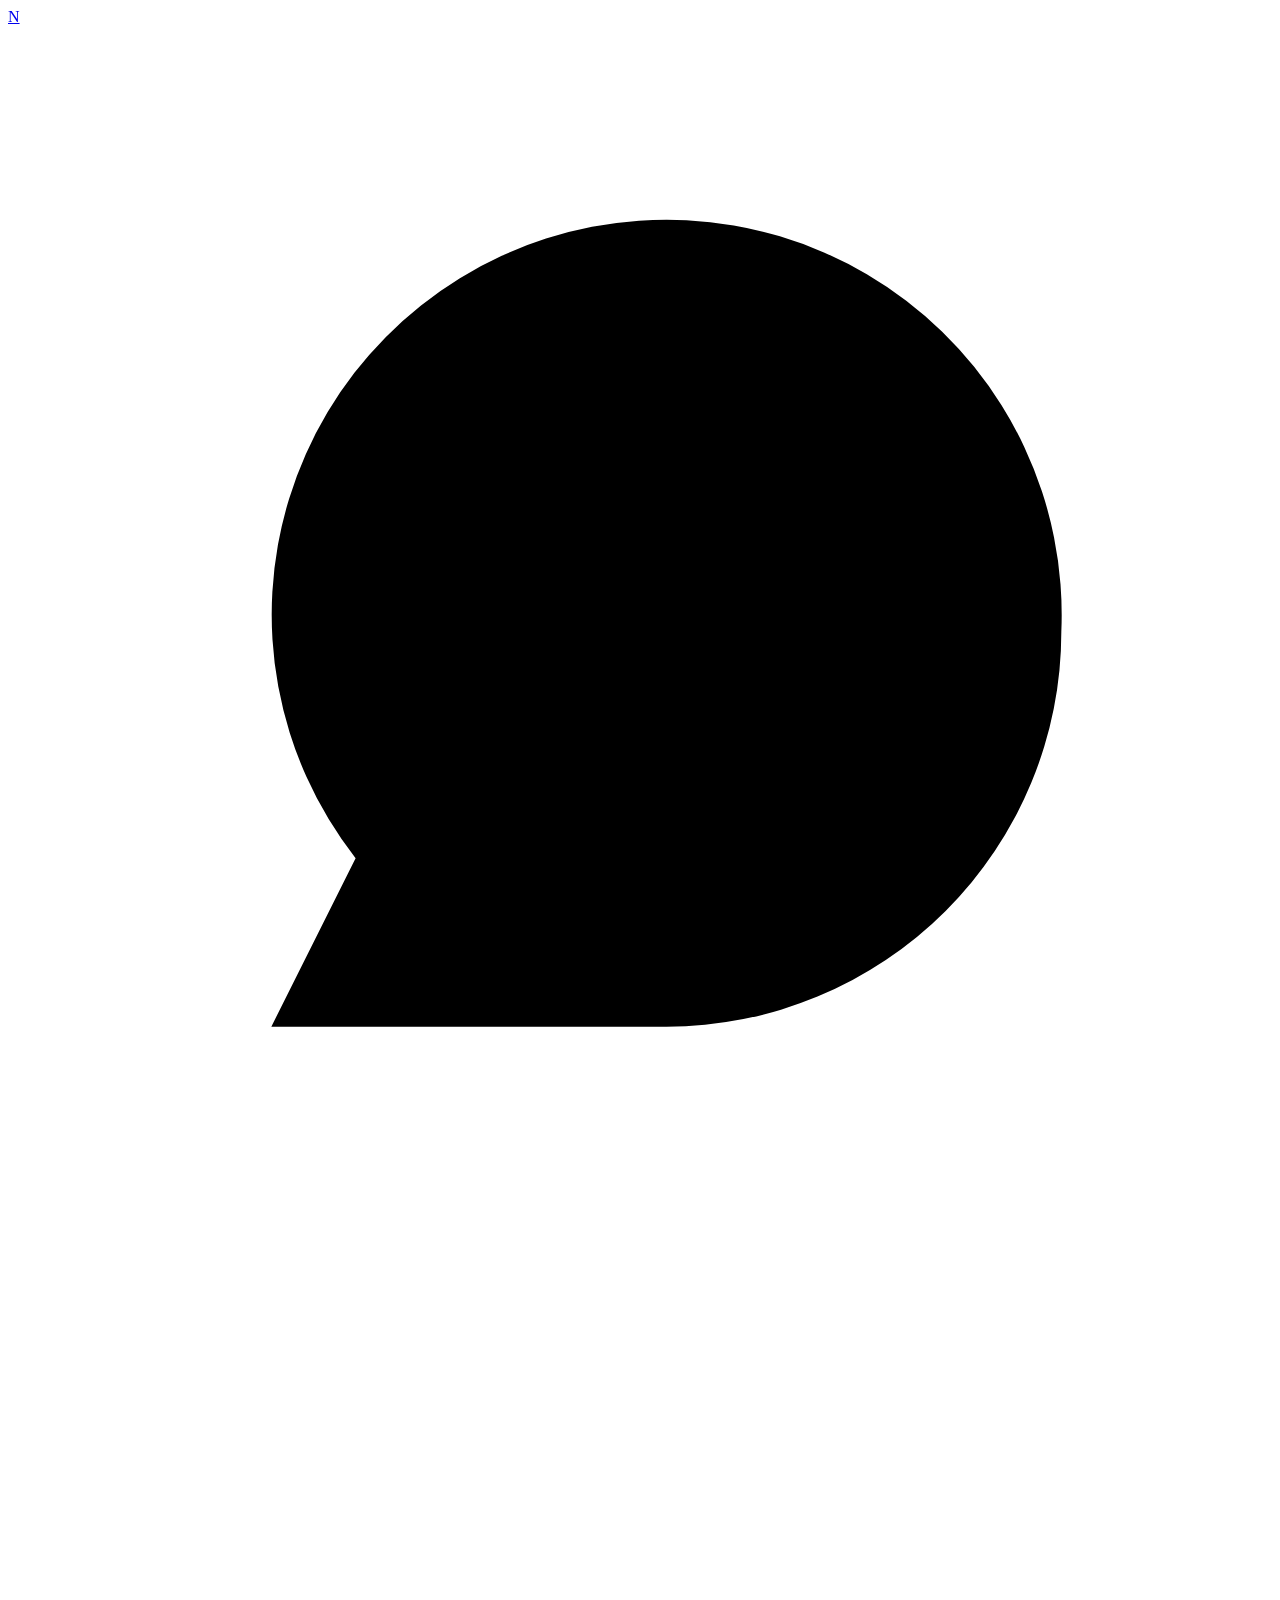
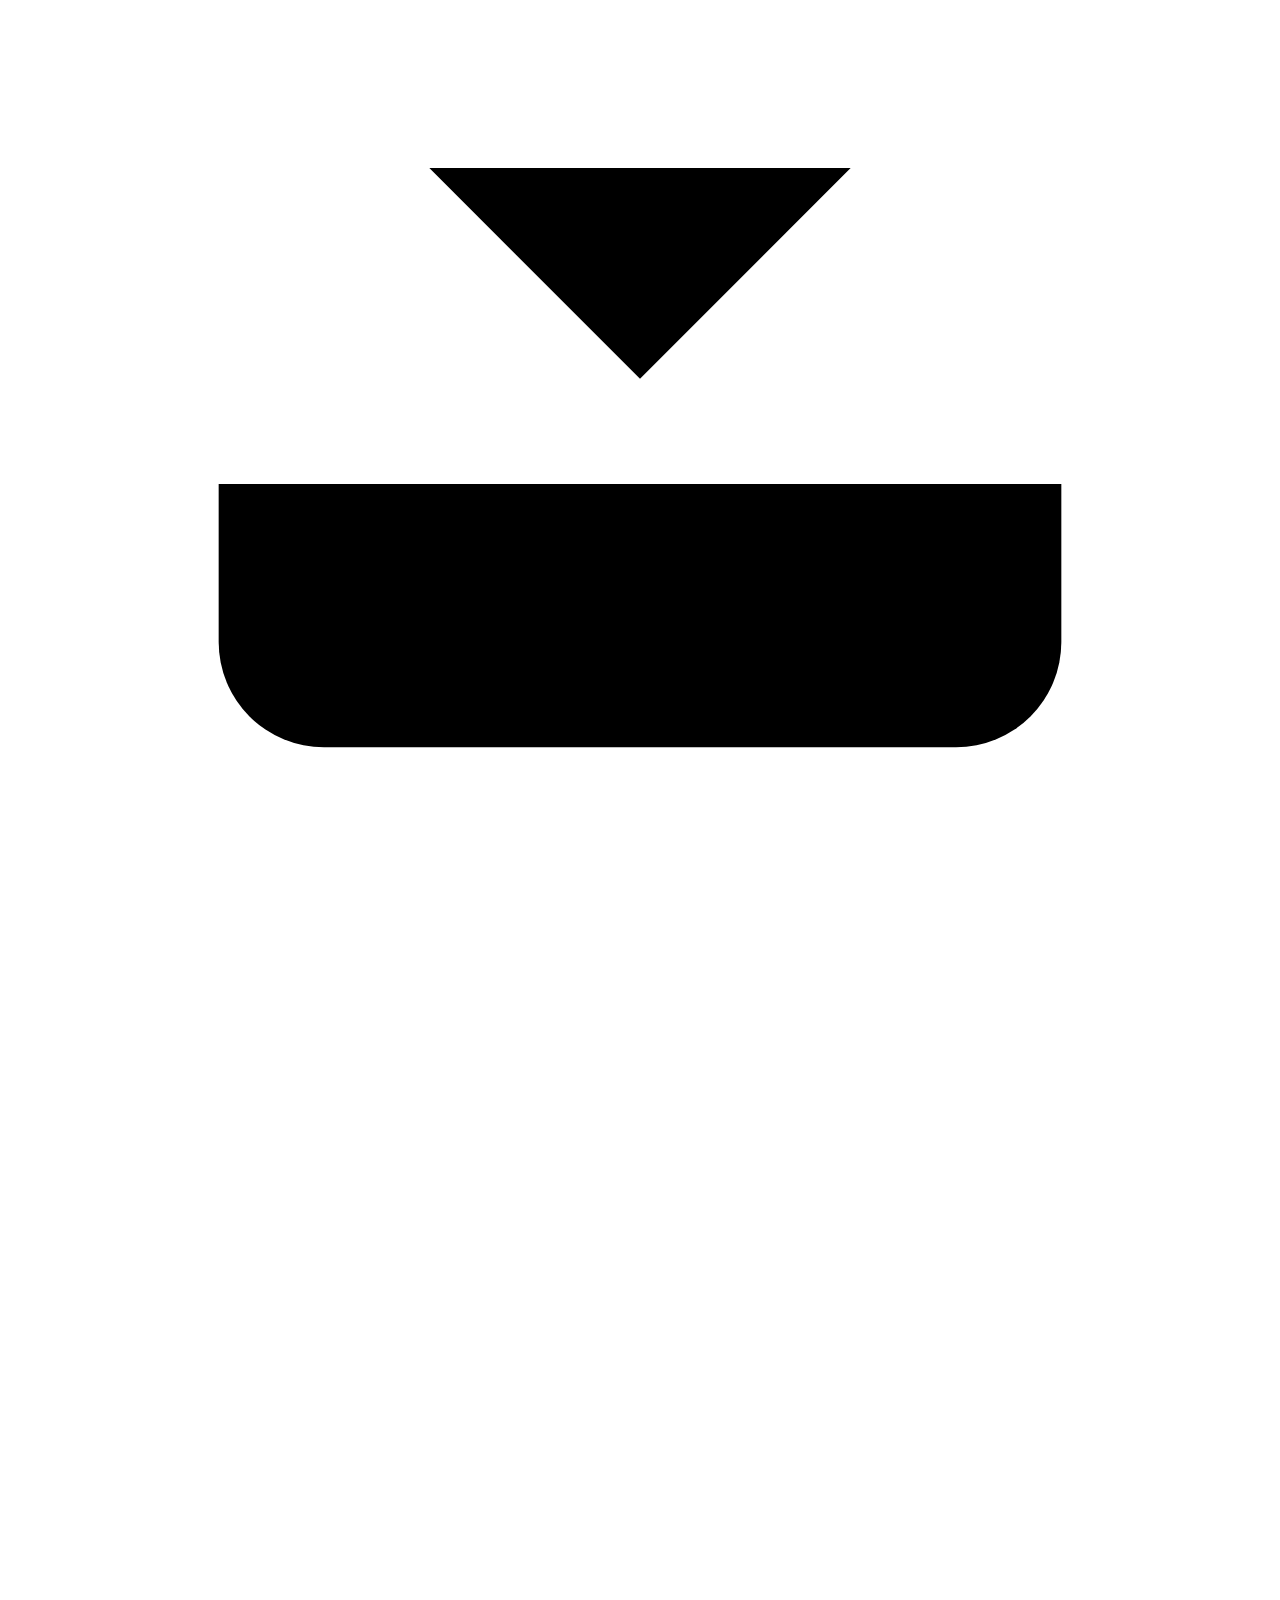
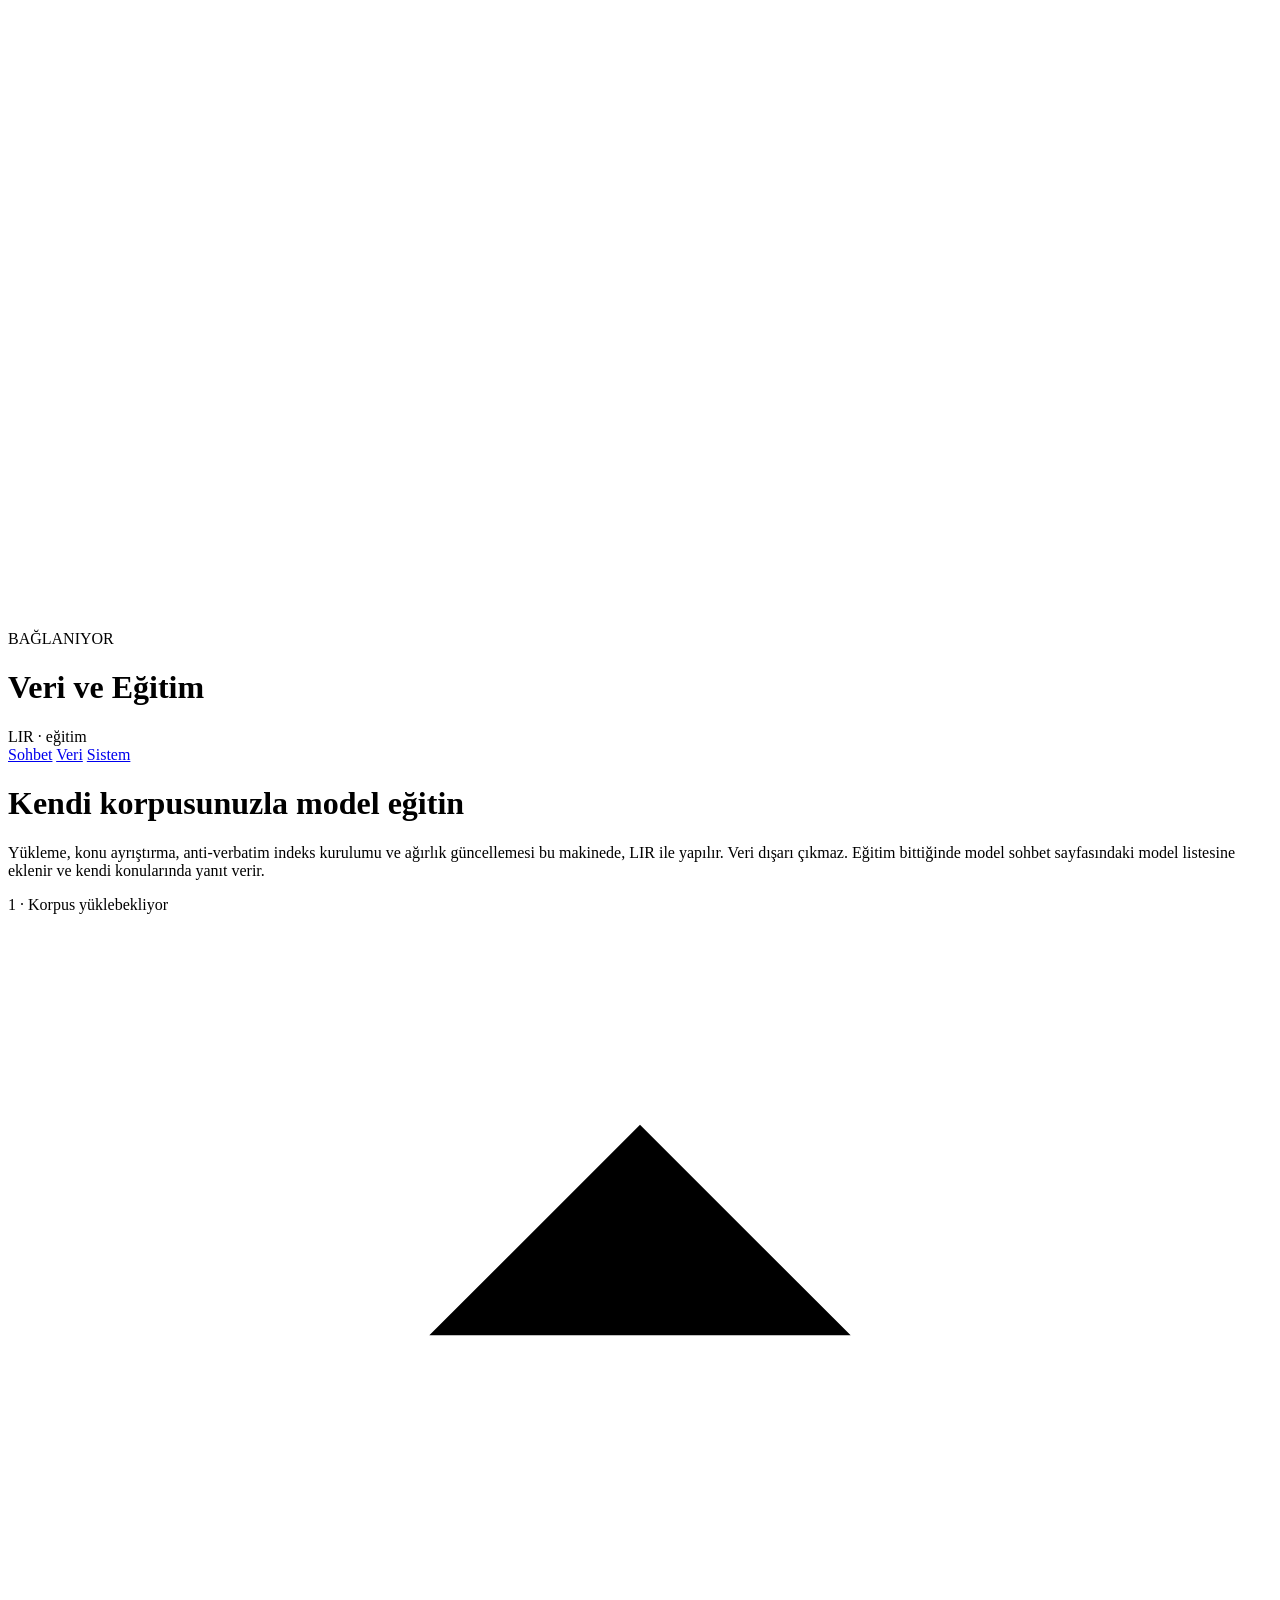
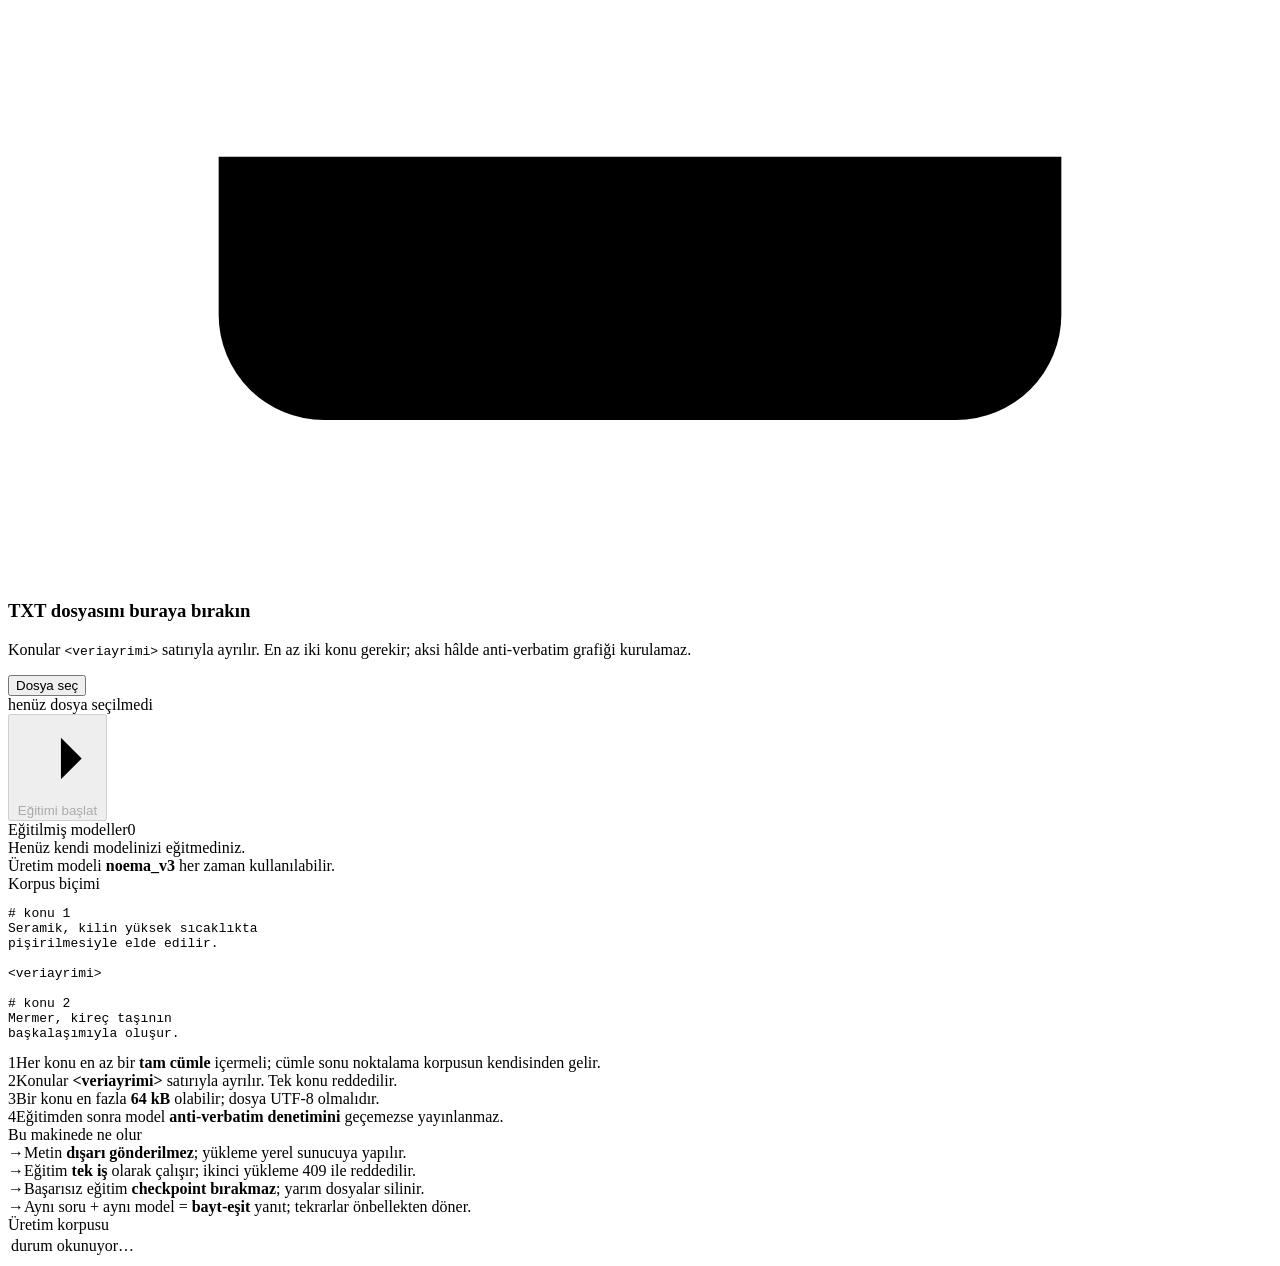
==== commit 02681ab7: "Fix every visual defect across the three NOEMA pages Sweep of the rendered UI at 1440/1100/820/420px" ====
--- a/apps/noema-chat/pretraining.html
+++ b/apps/noema-chat/pretraining.html
@@ -56,7 +56,7 @@
           </div>
 
           <div class="grid-2">
-            <div style="display:flex;flex-direction:column;gap:18px">
+            <div class="stack">
               <section class="card">
                 <div class="section-head"><span class="section-title">1 · Korpus yükle</span><span class="pill" id="upload-state" data-tone="info"><i></i><span>bekliyor</span></span></div>
 
@@ -71,14 +71,14 @@
                   <div class="hint" id="file-hint">henüz dosya seçilmedi</div>
                 </div>
 
-                <div id="upload-progress" hidden style="margin-top:14px">
+                <div id="upload-progress" class="mt-14" hidden>
                   <div class="progress-head"><strong id="upload-name">—</strong><span id="upload-pct">%0</span></div>
                   <div class="track" id="upload-track"><i></i></div>
-                  <div class="progress-head" style="margin-top:7px;margin-bottom:0"><span class="mono" style="font-size:10px;color:var(--ink-faint)" id="upload-bytes">0 B</span><span class="mono" style="font-size:10px;color:var(--ink-faint)" id="upload-status"></span></div>
+                  <div class="progress-head progress-head-tight"><span class="mono hint-sm" id="upload-bytes">0 B</span><span class="mono hint-sm" id="upload-status"></span></div>
                 </div>
 
-                <div style="display:flex;gap:8px;margin-top:14px">
-                  <button class="btn btn-primary" id="start-button" type="button" disabled style="flex:1">
+                <div class="btn-row">
+                  <button class="btn btn-primary btn-grow" id="start-button" type="button" disabled>
                     <svg viewBox="0 0 24 24"><path d="M5 12h14M13 6l6 6-6 6"/></svg>
                     Eğitimi başlat
                   </button>
@@ -97,7 +97,7 @@
                   <span class="stage-chip" data-stage="audit"><i></i>denetim</span>
                   <span class="stage-chip" data-stage="publish"><i></i>yayın</span>
                 </div>
-                <div class="kv" style="margin-top:14px">
+                <div class="kv kv-lg">
                   <dt>sürüm</dt><dd id="train-version">—</dd>
                   <dt>konu</dt><dd id="train-topics">—</dd>
                   <dt>kaynak</dt><dd id="train-source">—</dd>
@@ -105,10 +105,10 @@
                   <dt>geçen</dt><dd id="train-elapsed">—</dd>
                   <dt>kalan</dt><dd id="train-eta">—</dd>
                 </div>
-                <div id="train-error" hidden style="margin-top:12px;padding:10px 12px;border:1px solid rgba(255,138,138,.3);background:rgba(255,138,138,.05);border-radius:8px;font-size:12px;color:#ffd9d9"></div>
+                <div class="alert alert-bad mt-12" id="train-error" hidden></div>
                 <div class="result-grid" id="train-result" hidden></div>
-                <div style="display:flex;gap:8px;margin-top:14px" id="train-actions" hidden>
-                  <a class="btn btn-primary" id="goto-chat" href="/" style="flex:1">Modele sor</a>
+                <div class="btn-row" id="train-actions" hidden>
+                  <a class="btn btn-primary btn-grow" id="goto-chat" href="/">Modele sor</a>
                 </div>
               </section>
 
@@ -120,7 +120,7 @@
               </section>
             </div>
 
-            <aside style="display:flex;flex-direction:column;gap:18px">
+            <aside class="stack">
               <section class="card">
                 <div class="section-head"><span class="section-title">Korpus biçimi</span></div>
                 <pre class="code-block"><span class="cm"># konu 1</span>
@@ -132,7 +132,7 @@
 <span class="cm"># konu 2</span>
 Mermer, kireç taşının
 başkalaşımıyla oluşur.</pre>
-                <div class="rule-list" style="margin-top:14px">
+                <div class="rule-list mt-14">
                   <div class="rule"><span class="n">1</span><span>Her konu en az bir <b>tam cümle</b> içermeli; cümle sonu noktalama korpusun kendisinden gelir.</span></div>
                   <div class="rule"><span class="n">2</span><span>Konular <b>&lt;veriayrimi&gt;</b> satırıyla ayrılır. Tek konu reddedilir.</span></div>
                   <div class="rule"><span class="n">3</span><span>Bir konu en fazla <b>64 kB</b> olabilir; dosya UTF-8 olmalıdır.</span></div>
